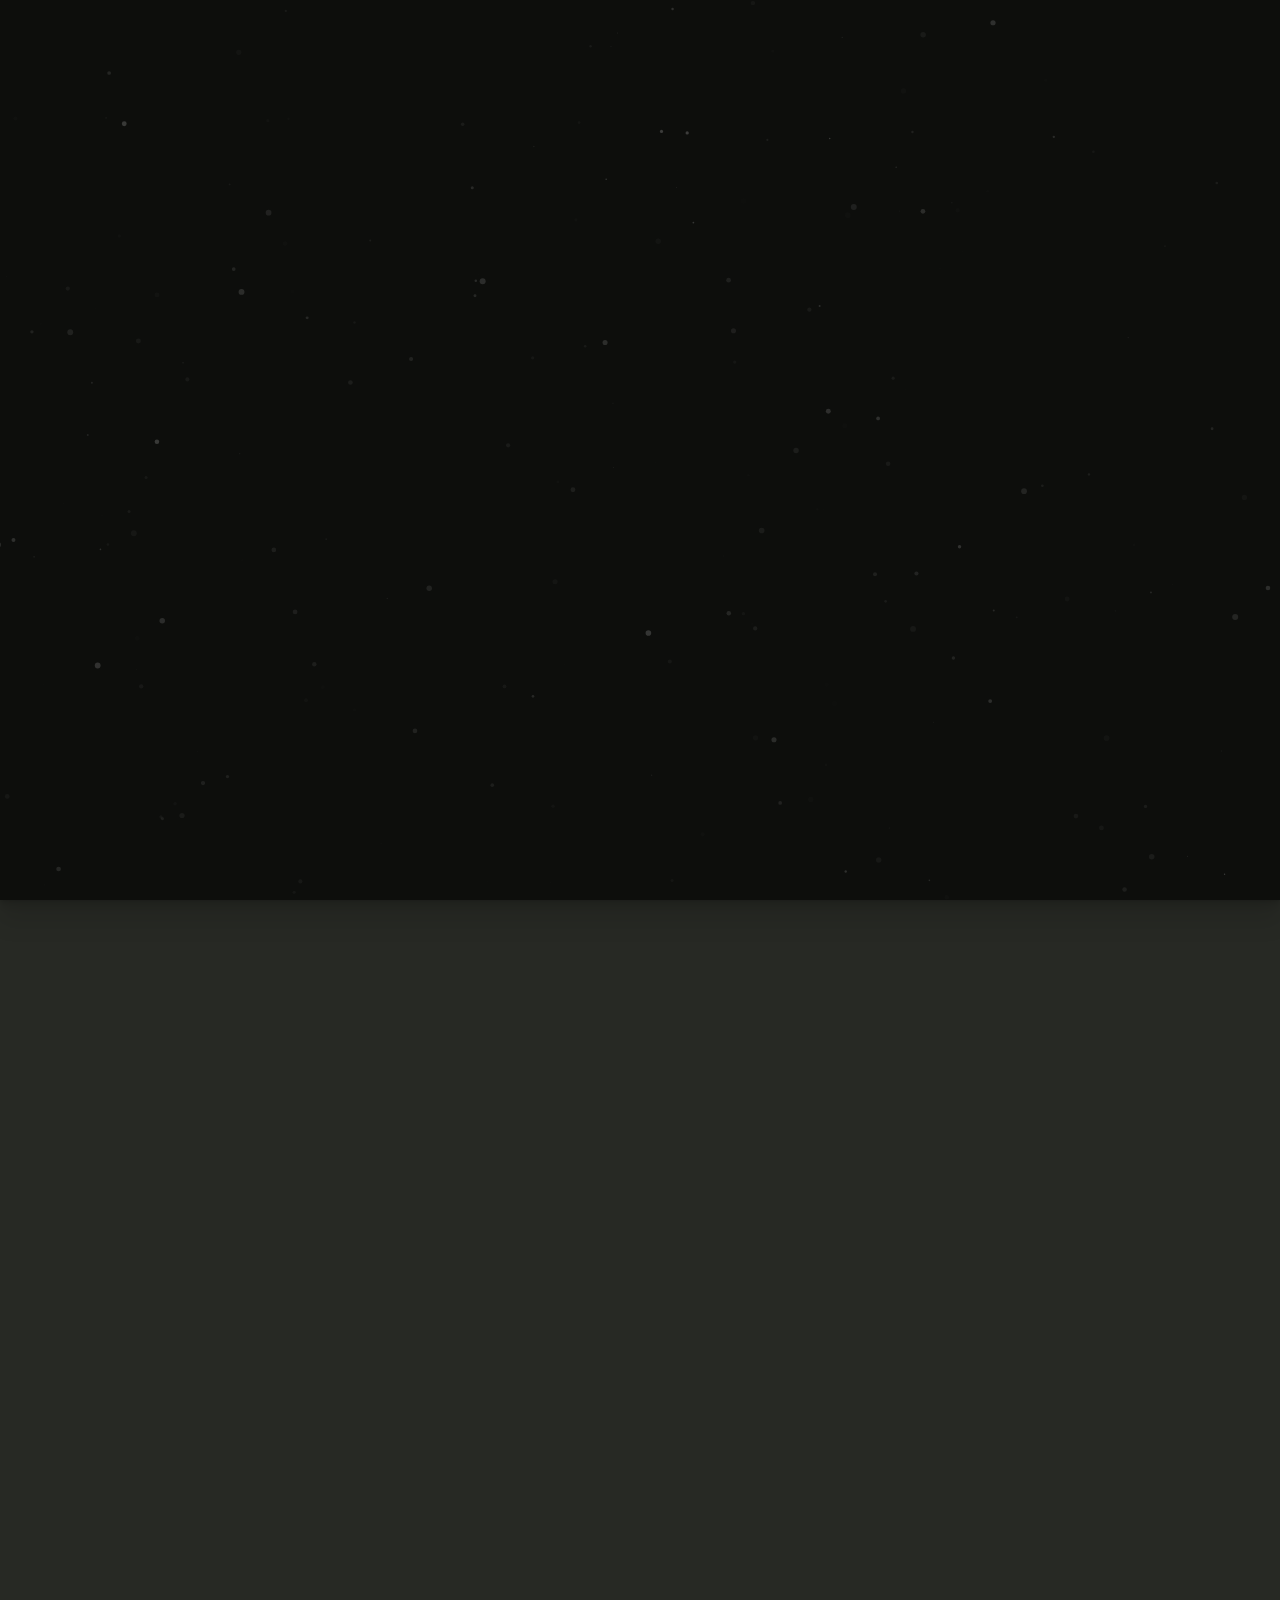
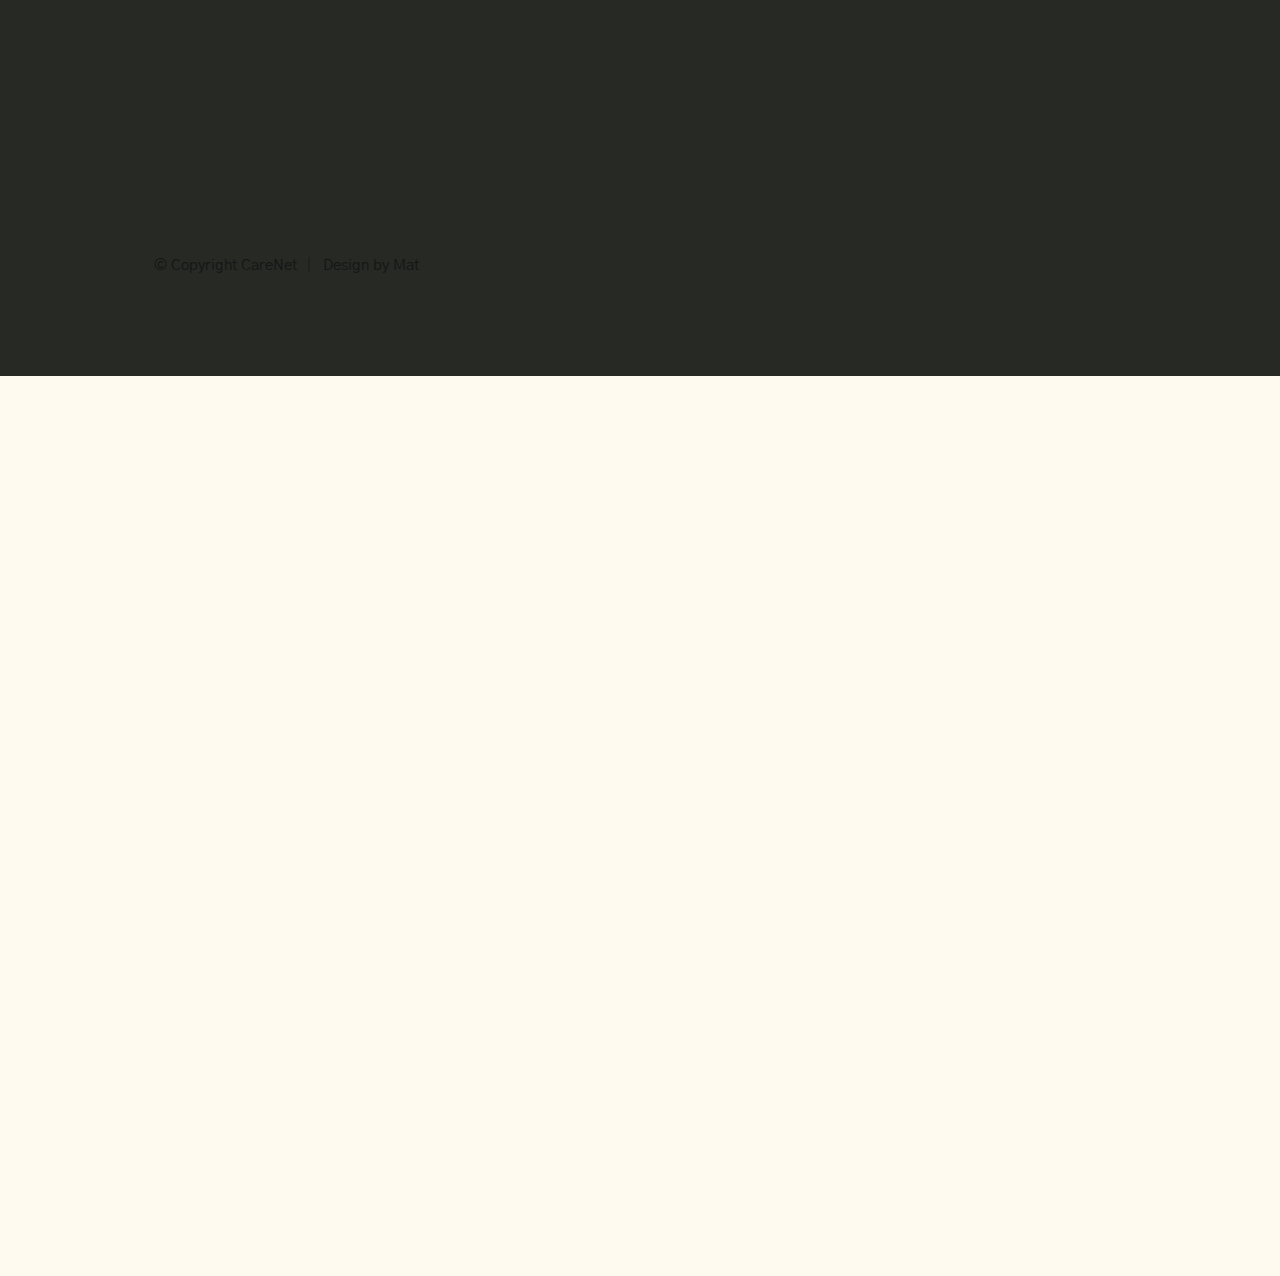
==== index.html @ 17b6a212 "Add files via upload" ====
<!DOCTYPE html>
<html class="no-js" lang="en">
<head>

    <!--- basic page needs
    ================================================== -->
    <meta charset="utf-8">
    <title>CareNet - AI</title>
    <meta name="description" content="">
    <meta name="author" content="">

    <!-- mobile specific metas
    ================================================== -->
    <meta name="viewport" content="width=device-width, initial-scale=1">

    <!-- CSS
    ================================================== -->
    <link rel="stylesheet" href="css/vendor.css">
    <link rel="stylesheet" href="css/styles.css">

    <!-- favicons
    ================================================== -->
    <link rel="apple-touch-icon" sizes="180x180" href="apple-touch-icon.png">
    <link rel="icon" type="image/png" sizes="32x32" href="favicon-32x32.png">
    <link rel="icon" type="image/png" sizes="16x16" href="favicon-16x16.png">
    <link rel="manifest" href="site.webmanifest">

</head>

<body id="top" class="ss-preload theme-particles">


    <!-- preloader
    ================================================== -->
    <div id="preloader">
        <div id="loader" class="dots-fade">
            <div></div>
            <div></div>
            <div></div>
        </div>
    </div>


    <!-- intro
    ================================================== -->
    <section id="intro" class="s-intro">

        <div id="particles-js" class="s-intro__particles"></div>

        <header class="s-intro__header"> 
            <div class="s-intro__logo">
                <a class="logo" href="index-particles.html">
                    <img src="images/logo.svg" alt="Homepage">
                </a>
            </div>
        </header>  <!-- s-intro__header -->

        <div class="row s-intro__content">
            <div class="column">

                <div class="text-pretitle">
                    Nice to meet you.
                </div>

                <h1 class="text-huge-title">
                We are preparing <br>
                something exciting <br>
                & amazing for you.
                </h1>

                <div class="s-intro__content-bottom">

                    <div class="s-intro__content-bottom-block">
                        <h5>Launching in</h5>
            
                        <div class="counter">
                            <div class="counter__time">
                                <span class="ss-days">000</span>
                                <span>D</span>
                            </div>
                            <div class="counter__time">
                                <span class="ss-hours">00</span>
                                <span>H</span>
                            </div>
                            <div class="counter__time minutes">
                                <span class="ss-minutes">00</span>
                                <span>M</span>
                            </div>
                            <div class="counter__time">
                                <span class="ss-seconds">00</span>
                                <span>S</span>
                            </div>
                        </div>  <!-- end counter -->

                    </div> <!-- end s-intro-content__bottom-block -->

                    <div class="s-intro__content-bottom-block">

                        <h5>Follow Us</h5>

                        <ul class="social">
                            <li><a href="">FB</a></li>
                            <li><a href="">TW</a></li>
                            <li><a href="">IG</a></li>
                            <li><a href="">DB</a></li>
                            <li><a href="">BH</a></li>
                        </ul>

                    </div> <!-- end s-intro-content__bottom-block -->

                </div> <!-- end s-intro-content__bottom -->

            </div>
        </div> <!-- s-intro__content -->

        <div class="s-intro__notify">
            <button type="button" class="btn--stroke btn--small ss-modal-trigger">
                Notify Me
            </button>
        </div> <!-- s-intro__notify -->

        <div hidden class="s-intro__modal ss-modal">
            <div class="ss-modal__inner">

                <span class="ss-modal__close"></span>

                <svg viewBox="0 0 15 15" fill="none" xmlns="http://www.w3.org/2000/svg" width="30" height="30"><path d="M.5 4.5l7 4 7-4m-13-3h12a1 1 0 011 1v10a1 1 0 01-1 1h-12a1 1 0 01-1-1v-10a1 1 0 011-1z" stroke="var(--color-2-dark)"></path></svg>
                
                <h4>Sign Up</h4>

                <p class="ss-modal__text">
                Be the first to know about the latest updates and
                get exclusive offer on our grand opening.
                </p>

                <form id="mc-form" class="mc-form">
                    <input type="email" name="EMAIL" id="mce-EMAIL" class="u-fullwidth text-center" placeholder="Email Address" title="The domain portion of the email address is invalid (the portion after the @)." pattern="^([^\x00-\x20\x22\x28\x29\x2c\x2e\x3a-\x3c\x3e\x40\x5b-\x5d\x7f-\xff]+|\x22([^\x0d\x22\x5c\x80-\xff]|\x5c[\x00-\x7f])*\x22)(\x2e([^\x00-\x20\x22\x28\x29\x2c\x2e\x3a-\x3c\x3e\x40\x5b-\x5d\x7f-\xff]+|\x22([^\x0d\x22\x5c\x80-\xff]|\x5c[\x00-\x7f])*\x22))*\x40([^\x00-\x20\x22\x28\x29\x2c\x2e\x3a-\x3c\x3e\x40\x5b-\x5d\x7f-\xff]+|\x5b([^\x0d\x5b-\x5d\x80-\xff]|\x5c[\x00-\x7f])*\x5d)(\x2e([^\x00-\x20\x22\x28\x29\x2c\x2e\x3a-\x3c\x3e\x40\x5b-\x5d\x7f-\xff]+|\x5b([^\x0d\x5b-\x5d\x80-\xff]|\x5c[\x00-\x7f])*\x5d))*(\.\w{2,})+$" required>
                    <input type="submit" name="subscribe" value="Subscribe" class="btn--small btn--primary u-fullwidth">
                    <!-- <div style="position: absolute; left: -5000px;" aria-hidden="true"><input type="text" name="b_cdb7b577e41181934ed6a6a44_9a91cfe7b3" tabindex="-1" value=""></div> -->
                    <div class="mc-status"></div>
                </form>

            </div> <!-- end ss-modal__inner -->
        </div> <!-- end ss-modal -->

        <div class="s-intro__scroll">
            <a href="#hidden" class="smoothscroll">
                Scroll For More
            </a>
        </div> <!-- s-intro__scroll -->

    </section> <!-- end s-intro -->


    <!-- hidden element
    ================================================== -->
    <div id="hidden" aria-hidden="true" style="opacity: 0;"></div>


    <!-- details
    ================================================== -->
    <section id="details" class="s-details">

        <div class="row">
            <div class="column">

                <h1 class="text-huge-title text-center">
                    Hi, We Are CareNet.
                </h1>

                <nav class="tab-nav">
                    <ul class="tab-nav__list"> 
                        <li class="active" data-id="tab-about">
                            <a href="#0">
                                <span>About</span>
                            </a>
                        </li>
                        <li>
                            <a href="#tab-services">
                                <span>Services</span>
                            </a>
                        </li>
                        <li>
                            <a href="#tab-contact">
                                <span>Contact</span>
                            </a>
                        </li>
                    </ul>
                </nav> <!-- end tab-nav -->

                <div class="tab-content">

                    <!-- 01 - tab about -->
                    <div id="tab-about" class='tab-content__item'>

                        <div class="row tab-content__item-header">
                            <div class="column">
                                <h2>Our Story.</h2>
                            </div>
                        </div>

                        <div class="row">
                            <div class="column">
                                <p class="lead">
                                    CareNet was born from a vision to democratize healthcare, making early disease detection and 
                                    emotional support accessible to everyone, regardless of their location or economic status. 
                                    Our founder, driven by personal experiences with the healthcare system's gaps and inspired 
                                    by the potential of Artificial Intelligence (AI) and Machine Learning (ML), embarked on a journey 
                                    to transform healthcare. Recognizing the power of technology to bridge the divide, CareNet was created as a beacon of hope, 
                                    aiming to empower individuals with actionable health insights and compassionate care, right at their fingertips.
                                </p>

                                <p>
                                    At the heart of CareNet is a commitment to innovation and compassion. 
                                    We've developed cutting-edge AI and ML models, meticulously trained to identify diseases 
                                    like Alzheimer's, Lung Cancer, Pneumonia, Tuberculosis, and COVID from medical images 
                                    with remarkable accuracy. But CareNet is more than just technology; it's a community of 
                                    caring professionals and users, united in the belief that everyone deserves access 
                                    to quality healthcare. Through our platform, we're not just detecting diseases; 
                                    we're nurturing a shared future 
                                    where healthcare is inclusive, proactive, and centered around the well-being of each individual.
                                </p>

                                <div class="row">
                                    <div class="column lg-6 tab-12">
                                        <h4>More About Us.</h4>
                                        <p>
                                            Behind CareNet stands a diverse team of innovators, healthcare professionals, and technologists, 
                                            united by a shared mission to revolutionize healthcare through the power of AI and ML. Our journey 
                                            is fueled by a collective passion for technology's potential to create positive change and 
                                            a deep commitment to ethical standards and empathy in every aspect of our work. 
                                            We believe that the future of healthcare is not just in advancing technology, 
                                            but in making these advancements accessible and meaningful to the lives of people across the globe.
                                        </p>
                                    </div>
                                    <div class="column lg-6 tab-12">
                                        <h4>Need service Hosting?</h4>
                                        <p>
                                        Need a great reliable Consultang?
                                        We highly recommend <a href="https://www.carenetai.github.io">CareNet</a>.
                                        Powerful web baesed platform! Guaranteed. Starting at $2.95 per month.
                                        </p>
                                        <a href="https://" class="btn btn--stroke u-fullwidth">Get Started Now</a>
                                        <p>
                                            <a class="btn btn--primary u-fullwidth" href="https://llamatwoandreplicate.streamlit.app">Chat with CareNetAI</a>
                                            <a class="btn u-fullwidth" href="https://carenetaidetection.streamlit.app">Detect disease</a>
                                            <a class="btn btn--stroke u-fullwidth" href="#0">Other Services</a>
                                        </p>
                                    </div>
                                    


                                </div>
                            </div>
                        </div>
                        
                    </div> <!-- end 01 - tab about -->

                    <!-- 02 - tab services -->
                    <div id="tab-services" class='tab-content__item'>

                        <div class="row tab-content__item-header">
                            <div class="column">
                                <h2>What We Do?</h2>
                            </div>
                        </div>

                        <div class="row">
                            <div class="column">
                                <p class="lead">
                                    At CareNet, we harness the transformative power of Artificial Intelligence (AI) and Machine Learning (ML) 
                                    to offer a suite of healthcare services designed to empower individuals and healthcare professionals 
                                    alike. Our innovative platform provides accurate, efficient, and accessible healthcare solutions, 
                                    from early disease detection to emotional support, 
                                    making advanced healthcare accessible to all. Here’s how we’re making a difference:
                                </p>
                            </div>
                        </div>

                        <div class="row services-list block-lg-one-half block-md-one-half block-tab-whole">

                            <div class="column services-list__item">
                                <div class="services-list__item-content">
                                    <h4 class="item-title">Early Disease Detection</h4>
                                    <p>
                                        Utilizing advanced AI algorithms, we offer early detection services for diseases 
                                        such as Alzheimer's, Lung Cancer, Pneumonia, Tuberculosis, and COVID-19 through 
                                        analysis of medical images.
                                    </p>
                                </div>
                            </div>
                
                            <div class="column services-list__item">
                                <div class="services-list__item-content">
                                    <h4 class="item-title">Virtual Health Assistant</h4>
                                    <p>
                                        Our AI-powered virtual health assistants provide users 
                                        with reliable health information, advice, and emotional support, 
                                        accessible 24/7 from the comfort of their homes.
                                    </p>
                                </div>
                            </div>
                
                            <div class="column services-list__item">
                                <div class="services-list__item-content">
                                    <h4 class="item-title">Health Monitoring</h4>
                                    <p>
                                        Through our platform, users can continuously monitor their health conditions 
                                        using AI-driven insights, enabling proactive management of their well-being.
                                    </p>
                                </div>
                            </div>
                
                            <div class="column services-list__item">
                                <div class="services-list__item-content">
                                    <h4 class="item-title">Teleconsultation Services</h4>
                                    <p>
                                        We connect users with healthcare professionals for online consultations, 
                                        ensuring that expert advice is just a click away, thereby reducing the need for physical hospital visits.
                                    </p>
                                </div>
                            </div>
                
                            <div class="column services-list__item">
                                <div class="services-list__item-content">
                                    <h4 class="item-title">Personalized Health Plans</h4>
                                    <p>
                                        Based on AI analysis of user health data, 
                                        we offer personalized health and wellness plans tailored to individual health goals and conditions.
                                    </p>
                                </div>
                            </div>
                
                            <div class="column services-list__item">
                                <div class="services-list__item-content">
                                    <h4 class="item-title">Educational Resources</h4>
                                    <p>
                                        Our platform will provide a wealth of educational content on various health topics, empowering users with knowledge to make informed health decisions.
                                    </p>
                                </div>
                            </div>
                
                        </div> <!-- end services-list -->
                        
                    </div> <!-- end 02 - tab services -->

                    <!-- 03 - tab contact -->
                    <div id="tab-contact" class="tab-content__item">

                        <div class="row tab-content__item-header">
                            <div class="column">
                                <h2>Get in Touch.</h2>
                            </div>
                        </div>

                        <div class="row">
                            <div class="column">
                                
                                <p class="lead">
                                    Your journey to better health and well-being starts here. At CareNet, we're ready to listen, support, and collaborate. 
                                    Whether you're seeking answers to your health questions, need guidance on using our platform, or are interested 
                                    in partnering with us to revolutionize healthcare, we're here for you. Reach out today to discover 
                                    how we can work together towards a healthier tomorrow. Our team is just a message away, eager to connect and
                                     explore the possibilities that lie ahead. 
                                    Let's make healthcare accessible and empowering for everyone, together.
                                </p>

                                <div class="row">
                                    <div class="column lg-6 tab-12">
                                        <h4>Where to Find Us</h4>
                
                                        <p>
                                        Remote<br>
                                        Yangon, YGN<br>
                                        Myanamr
                                        </p>
                
                                    </div>
                
                                    <div class="column lg-6 tab-12">
                                        <h4>Follow Us</h4>
                
                                        <ul class="link-list">
                                            <li><a href="#0">Facebook</a></li>
                                            <li><a href="#0">Twitter</a></li>
                                            <li><a href="#0">Instagram</a></li>
                                        </ul>
                
                                    </div>
                                </div>

                                <p class="tab-content__item-bottom">
                                    <a href="mailto:#0" class="contact-email">carenet@gamail.com(demo)</a>
                                    <span class="contact-number"> 
                                        <a href="tel:197-543-2345">+** ** ** **</a> 
                                        <span>/</span>
                                        <a href="tel:123-456-9000">+## ## ## ##</a>
                                    </span>
                                </p>

                            </div>
                        </div>
                        
                    </div> <!-- end 03 - tab contact -->

                </div> <!-- end tab content -->

                <!-- footer  -->
                <footer>
                    <div class="ss-copyright">
                        <span>© Copyright CareNet</span> 
                        <span>Design by Mat</a></span>
                    </div>
                </footer>

            </div>
        </div>

        <div class="ss-go-top">
            <a class="smoothscroll" title="Back to Top" href="#top">
                <span>Back to Top</span>
                <svg viewBox="0 0 15 15" fill="none" xmlns="http://www.w3.org/2000/svg" width="26" height="26"><path d="M7.5 1.5l.354-.354L7.5.793l-.354.353.354.354zm-.354.354l4 4 .708-.708-4-4-.708.708zm0-.708l-4 4 .708.708 4-4-.708-.708zM7 1.5V14h1V1.5H7z" fill="currentColor"></path></svg>
             </a>
        </div> <!-- end ss-go-top -->

    </section> <!-- end s-details -->


    <!-- Java Script
    ================================================== -->
    <script src="js/plugins.js"></script>
    <script src="js/main.js"></script>
    <script src="js/particles.min.js"></script>
    <script src="js/particle-settings.js"></script>

</body>

</html>
---- css/vendor.css ----
/* ===================================================================
 *  Knox Third-party Stylesheets
 *  Template Ver. 1.0.0
 *  03-22-2021
 * -------------------------------------------------------------------
 *
 *  TOC:
 *  # PrismJS
 *  # Swiper 
 *
 *
 * ------------------------------------------------------------------- */


/* ===================================================================
 * # PrismJS 1.20.0
 *   https://prismjs.com/download.html#themes=prism-tomorrow&languages=markup+css+clike+javascript+markup-templating+php
 *   
 *   prism.js tomorrow night eighties for JavaScript, CoffeeScript, CSS and HTML
 *   Based on https://github.com/chriskempson/tomorrow-theme
 *   @author Rose Pritchard
 * ------------------------------------------------------------------- */
code[class*="language-"],
pre[class*="language-"] {
    color           : #ccc;
    background      : none;
    font-family     : var(--font-mono);
    font-size       : calc(var(--text-size) * 0.9444);
    text-align      : left;
    white-space     : pre;
    word-spacing    : normal;
    word-break      : normal;
    word-wrap       : normal;
    line-height     : var(--vspace-1);
    -moz-tab-size   : 4;
    -o-tab-size     : 4;
    tab-size        : 4;
    -webkit-hyphens : none;
    -moz-hyphens    : none;
    -ms-hyphens     : none;
    hyphens         : none;
}

/* Code blocks */
pre[class*="language-"] {
    padding  : var(--vspace-0_5) 0 var(--vspace-1);
    margin   : 0;
    overflow : auto;
}

:not(pre)>code[class*="language-"],
pre[class*="language-"] {
    background : #2d2d2d;
}

/* Inline code */
:not(pre)>code[class*="language-"] {
    padding     : .1em;
    white-space : normal;
}

.token.comment,
.token.block-comment,
.token.prolog,
.token.doctype,
.token.cdata {
    color : #999;
}

.token.punctuation {
    color : #ccc;
}

.token.tag,
.token.attr-name,
.token.namespace,
.token.deleted {
    color : #e2777a;
}

.token.function-name {
    color : #6196cc;
}

.token.boolean,
.token.number,
.token.function {
    color : #f08d49;
}

.token.property,
.token.class-name,
.token.constant,
.token.symbol {
    color : #f8c555;
}

.token.selector,
.token.important,
.token.atrule,
.token.keyword,
.token.builtin {
    color : #cc99cd;
}

.token.string,
.token.char,
.token.attr-value,
.token.regex,
.token.variable {
    color : #7ec699;
}

.token.operator,
.token.entity,
.token.url {
    color : #67cdcc;
}

.token.important,
.token.bold {
    font-weight : bold;
}

.token.italic {
    font-style : italic;
}

.token.entity {
    cursor : help;
}

.token.inserted {
    color : green;
}


/* ===================================================================
 * # Swiper 6.4.5
 *   Most modern mobile touch slider and framework with hardware accelerated transitions
 *   https://swiperjs.com
 *
 *   Copyright 2014-2020 Vladimir Kharlampidi
 *
 *   Released under the MIT License
 *
 *   Released on: December 18, 2020
 * ------------------------------------------------------------------- */
@font-face {
    font-family : "swiper-icons";
    src         : url("data:application/font-woff;charset=utf-8;base64, [base64]//wADZ2x5ZgAAAywAAADMAAAD2MHtryVoZWFkAAABbAAAADAAAAA2E2+eoWhoZWEAAAGcAAAAHwAAACQC9gDzaG10eAAAAigAAAAZAAAArgJkABFsb2NhAAAC0AAAAFoAAABaFQAUGG1heHAAAAG8AAAAHwAAACAAcABAbmFtZQAAA/gAAAE5AAACXvFdBwlwb3N0AAAFNAAAAGIAAACE5s74hXjaY2BkYGAAYpf5Hu/j+W2+MnAzMYDAzaX6QjD6/4//Bxj5GA8AuRwMYGkAPywL13jaY2BkYGA88P8Agx4j+/8fQDYfA1AEBWgDAIB2BOoAeNpjYGRgYNBh4GdgYgABEMnIABJzYNADCQAACWgAsQB42mNgYfzCOIGBlYGB0YcxjYGBwR1Kf2WQZGhhYGBiYGVmgAFGBiQQkOaawtDAoMBQxXjg/wEGPcYDDA4wNUA2CCgwsAAAO4EL6gAAeNpj2M0gyAACqxgGNWBkZ2D4/wMA+xkDdgAAAHjaY2BgYGaAYBkGRgYQiAHyGMF8FgYHIM3DwMHABGQrMOgyWDLEM1T9/w8UBfEMgLzE////P/5//f/V/xv+r4eaAAeMbAxwIUYmIMHEgKYAYjUcsDAwsLKxc3BycfPw8jEQA/[base64]/uznmfPFBNODM2K7MTQ45YEAZqGP81AmGGcF3iPqOop0r1SPTaTbVkfUe4HXj97wYE+yNwWYxwWu4v1ugWHgo3S1XdZEVqWM7ET0cfnLGxWfkgR42o2PvWrDMBSFj/IHLaF0zKjRgdiVMwScNRAoWUoH78Y2icB/yIY09An6AH2Bdu/UB+yxopYshQiEvnvu0dURgDt8QeC8PDw7Fpji3fEA4z/PEJ6YOB5hKh4dj3EvXhxPqH/SKUY3rJ7srZ4FZnh1PMAtPhwP6fl2PMJMPDgeQ4rY8YT6Gzao0eAEA409DuggmTnFnOcSCiEiLMgxCiTI6Cq5DZUd3Qmp10vO0LaLTd2cjN4fOumlc7lUYbSQcZFkutRG7g6JKZKy0RmdLY680CDnEJ+UMkpFFe1RN7nxdVpXrC4aTtnaurOnYercZg2YVmLN/d/gczfEimrE/fs/bOuq29Zmn8tloORaXgZgGa78yO9/cnXm2BpaGvq25Dv9S4E9+5SIc9PqupJKhYFSSl47+Qcr1mYNAAAAeNptw0cKwkAAAMDZJA8Q7OUJvkLsPfZ6zFVERPy8qHh2YER+3i/BP83vIBLLySsoKimrqKqpa2hp6+jq6RsYGhmbmJqZSy0sraxtbO3sHRydnEMU4uR6yx7JJXveP7WrDycAAAAAAAH//wACeNpjYGRgYOABYhkgZgJCZgZNBkYGLQZtIJsFLMYAAAw3ALgAeNolizEKgDAQBCchRbC2sFER0YD6qVQiBCv/H9ezGI6Z5XBAw8CBK/m5iQQVauVbXLnOrMZv2oLdKFa8Pjuru2hJzGabmOSLzNMzvutpB3N42mNgZGBg4GKQYzBhYMxJLMlj4GBgAYow/P/PAJJhLM6sSoWKfWCAAwDAjgbRAAB42mNgYGBkAIIbCZo5IPrmUn0hGA0AO8EFTQAA") format("woff");
    font-weight : 400;
    font-style  : normal;
}

:root {
    --swiper-theme-color : #007aff;
}

.swiper-container {
    margin-left  : auto;
    margin-right : auto;
    position     : relative;
    overflow     : hidden;
    list-style   : none;
    padding      : 0;
    /* Fix of Webkit flickering */
    z-index      : 1;
}

.swiper-container-vertical>.swiper-wrapper {
    flex-direction : column;
}

.swiper-wrapper {
    position            : relative;
    width               : 100%;
    height              : 100%;
    z-index             : 1;
    display             : flex;
    transition-property : transform;
    box-sizing          : content-box;
}

.swiper-container-android .swiper-slide,
.swiper-wrapper {
    transform : translate3d(0px, 0, 0);
}

.swiper-container-multirow>.swiper-wrapper {
    flex-wrap : wrap;
}

.swiper-container-multirow-column>.swiper-wrapper {
    flex-wrap      : wrap;
    flex-direction : column;
}

.swiper-container-free-mode>.swiper-wrapper {
    transition-timing-function : ease-out;
    margin                     : 0 auto;
}

.swiper-slide {
    flex-shrink         : 0;
    width               : 100%;
    height              : 100%;
    position            : relative;
    transition-property : transform;
}

.swiper-slide-invisible-blank {
    visibility : hidden;
}

/* Auto Height */
.swiper-container-autoheight,
.swiper-container-autoheight .swiper-slide {
    height : auto;
}

.swiper-container-autoheight .swiper-wrapper {
    align-items         : flex-start;
    transition-property : transform, height;
}

/* 3D Effects */
.swiper-container-3d {
    perspective : 1200px;
}

.swiper-container-3d .swiper-wrapper,
.swiper-container-3d .swiper-slide,
.swiper-container-3d .swiper-slide-shadow-left,
.swiper-container-3d .swiper-slide-shadow-right,
.swiper-container-3d .swiper-slide-shadow-top,
.swiper-container-3d .swiper-slide-shadow-bottom,
.swiper-container-3d .swiper-cube-shadow {
    transform-style : preserve-3d;
}

.swiper-container-3d .swiper-slide-shadow-left,
.swiper-container-3d .swiper-slide-shadow-right,
.swiper-container-3d .swiper-slide-shadow-top,
.swiper-container-3d .swiper-slide-shadow-bottom {
    position       : absolute;
    left           : 0;
    top            : 0;
    width          : 100%;
    height         : 100%;
    pointer-events : none;
    z-index        : 10;
}

.swiper-container-3d .swiper-slide-shadow-left {
    background-image : linear-gradient(to left, rgba(0, 0, 0, 0.5), rgba(0, 0, 0, 0));
}

.swiper-container-3d .swiper-slide-shadow-right {
    background-image : linear-gradient(to right, rgba(0, 0, 0, 0.5), rgba(0, 0, 0, 0));
}

.swiper-container-3d .swiper-slide-shadow-top {
    background-image : linear-gradient(to top, rgba(0, 0, 0, 0.5), rgba(0, 0, 0, 0));
}

.swiper-container-3d .swiper-slide-shadow-bottom {
    background-image : linear-gradient(to bottom, rgba(0, 0, 0, 0.5), rgba(0, 0, 0, 0));
}

/* CSS Mode */
.swiper-container-css-mode>.swiper-wrapper {
    overflow           : auto;
    scrollbar-width    : none;
    /* For Firefox */
    -ms-overflow-style : none;
    /* For Internet Explorer and Edge */
}

.swiper-container-css-mode>.swiper-wrapper::-webkit-scrollbar {
    display : none;
}

.swiper-container-css-mode>.swiper-wrapper>.swiper-slide {
    scroll-snap-align : start start;
}

.swiper-container-horizontal.swiper-container-css-mode>.swiper-wrapper {
    scroll-snap-type : x mandatory;
}

.swiper-container-vertical.swiper-container-css-mode>.swiper-wrapper {
    scroll-snap-type : y mandatory;
}

:root {
    --swiper-navigation-size  : 44px;
    /*
    --swiper-navigation-color : var(--swiper-theme-color);
    */
}

.swiper-button-prev,
.swiper-button-next {
    position        : absolute;
    top             : 50%;
    width           : calc(var(--swiper-navigation-size) / 44 * 27);
    height          : var(--swiper-navigation-size);
    margin-top      : calc(-1 * var(--swiper-navigation-size) / 2);
    z-index         : 10;
    cursor          : pointer;
    display         : flex;
    align-items     : center;
    justify-content : center;
    color           : var(--swiper-navigation-color, var(--swiper-theme-color));
}

.swiper-button-prev.swiper-button-disabled,
.swiper-button-next.swiper-button-disabled {
    opacity        : 0.35;
    cursor         : auto;
    pointer-events : none;
}

.swiper-button-prev:after,
.swiper-button-next:after {
    font-family    : swiper-icons;
    font-size      : var(--swiper-navigation-size);
    text-transform : none !important;
    letter-spacing : 0;
    text-transform : none;
    font-variant   : initial;
    line-height    : 1;
}

.swiper-button-prev,
.swiper-container-rtl .swiper-button-next {
    left  : 10px;
    right : auto;
}

.swiper-button-prev:after,
.swiper-container-rtl .swiper-button-next:after {
    content : "prev";
}

.swiper-button-next,
.swiper-container-rtl .swiper-button-prev {
    right : 10px;
    left  : auto;
}

.swiper-button-next:after,
.swiper-container-rtl .swiper-button-prev:after {
    content : "next";
}

.swiper-button-prev.swiper-button-white,
.swiper-button-next.swiper-button-white {
    --swiper-navigation-color : #ffffff;
}

.swiper-button-prev.swiper-button-black,
.swiper-button-next.swiper-button-black {
    --swiper-navigation-color : #000000;
}

.swiper-button-lock {
    display : none;
}

:root {
    /*
    --swiper-pagination-color: var(--swiper-theme-color);
    */
}

.swiper-pagination {
    position   : absolute;
    text-align : center;
    transition : 300ms opacity;
    transform  : translate3d(0, 0, 0);
    z-index    : 10;
}

.swiper-pagination.swiper-pagination-hidden {
    opacity : 0;
}

/* Common Styles */
.swiper-pagination-fraction,
.swiper-pagination-custom,
.swiper-container-horizontal>.swiper-pagination-bullets {
    bottom : 10px;
    left   : 0;
    width  : 100%;
}

/* Bullets */
.swiper-pagination-bullets-dynamic {
    overflow  : hidden;
    font-size : 0;
}

.swiper-pagination-bullets-dynamic .swiper-pagination-bullet {
    transform : scale(0.33);
    position  : relative;
}

.swiper-pagination-bullets-dynamic .swiper-pagination-bullet-active {
    transform : scale(1);
}

.swiper-pagination-bullets-dynamic .swiper-pagination-bullet-active-main {
    transform : scale(1);
}

.swiper-pagination-bullets-dynamic .swiper-pagination-bullet-active-prev {
    transform : scale(0.66);
}

.swiper-pagination-bullets-dynamic .swiper-pagination-bullet-active-prev-prev {
    transform : scale(0.33);
}

.swiper-pagination-bullets-dynamic .swiper-pagination-bullet-active-next {
    transform : scale(0.66);
}

.swiper-pagination-bullets-dynamic .swiper-pagination-bullet-active-next-next {
    transform : scale(0.33);
}

.swiper-pagination-bullet {
    width         : 8px;
    height        : 8px;
    display       : inline-block;
    border-radius : 100%;
    background    : #000;
    opacity       : 0.2;
}

button.swiper-pagination-bullet {
    border             : none;
    margin             : 0;
    padding            : 0;
    box-shadow         : none;
    -webkit-appearance : none;
    -moz-appearance    : none;
    appearance         : none;
}

.swiper-pagination-clickable .swiper-pagination-bullet {
    cursor : pointer;
}

.swiper-pagination-bullet-active {
    opacity    : 1;
    background : var(--swiper-pagination-color, var(--swiper-theme-color));
}

.swiper-container-vertical>.swiper-pagination-bullets {
    right     : 10px;
    top       : 50%;
    transform : translate3d(0px, -50%, 0);
}

.swiper-container-vertical>.swiper-pagination-bullets .swiper-pagination-bullet {
    margin  : 6px 0;
    display : block;
}

.swiper-container-vertical>.swiper-pagination-bullets.swiper-pagination-bullets-dynamic {
    top       : 50%;
    transform : translateY(-50%);
    width     : 8px;
}

.swiper-container-vertical>.swiper-pagination-bullets.swiper-pagination-bullets-dynamic .swiper-pagination-bullet {
    display    : inline-block;
    transition : 200ms transform, 200ms top;
}

.swiper-container-horizontal>.swiper-pagination-bullets .swiper-pagination-bullet {
    margin : 0 4px;
}

.swiper-container-horizontal>.swiper-pagination-bullets.swiper-pagination-bullets-dynamic {
    left        : 50%;
    transform   : translateX(-50%);
    white-space : nowrap;
}

.swiper-container-horizontal>.swiper-pagination-bullets.swiper-pagination-bullets-dynamic .swiper-pagination-bullet {
    transition : 200ms transform, 200ms left;
}

.swiper-container-horizontal.swiper-container-rtl>.swiper-pagination-bullets-dynamic .swiper-pagination-bullet {
    transition : 200ms transform, 200ms right;
}

/* Progress */
.swiper-pagination-progressbar {
    background : rgba(0, 0, 0, 0.25);
    position   : absolute;
}

.swiper-pagination-progressbar .swiper-pagination-progressbar-fill {
    background       : var(--swiper-pagination-color, var(--swiper-theme-color));
    position         : absolute;
    left             : 0;
    top              : 0;
    width            : 100%;
    height           : 100%;
    transform        : scale(0);
    transform-origin : left top;
}

.swiper-container-rtl .swiper-pagination-progressbar .swiper-pagination-progressbar-fill {
    transform-origin : right top;
}

.swiper-container-horizontal>.swiper-pagination-progressbar,
.swiper-container-vertical>.swiper-pagination-progressbar.swiper-pagination-progressbar-opposite {
    width  : 100%;
    height : 4px;
    left   : 0;
    top    : 0;
}

.swiper-container-vertical>.swiper-pagination-progressbar,
.swiper-container-horizontal>.swiper-pagination-progressbar.swiper-pagination-progressbar-opposite {
    width  : 4px;
    height : 100%;
    left   : 0;
    top    : 0;
}

.swiper-pagination-white {
    --swiper-pagination-color : #ffffff;
}

.swiper-pagination-black {
    --swiper-pagination-color : #000000;
}

.swiper-pagination-lock {
    display : none;
}

/* Scrollbar */
.swiper-scrollbar {
    border-radius    : 10px;
    position         : relative;
    -ms-touch-action : none;
    background       : rgba(0, 0, 0, 0.1);
}

.swiper-container-horizontal>.swiper-scrollbar {
    position : absolute;
    left     : 1%;
    bottom   : 3px;
    z-index  : 50;
    height   : 5px;
    width    : 98%;
}

.swiper-container-vertical>.swiper-scrollbar {
    position : absolute;
    right    : 3px;
    top      : 1%;
    z-index  : 50;
    width    : 5px;
    height   : 98%;
}

.swiper-scrollbar-drag {
    height        : 100%;
    width         : 100%;
    position      : relative;
    background    : rgba(0, 0, 0, 0.5);
    border-radius : 10px;
    left          : 0;
    top           : 0;
}

.swiper-scrollbar-cursor-drag {
    cursor : move;
}

.swiper-scrollbar-lock {
    display : none;
}

.swiper-zoom-container {
    width           : 100%;
    height          : 100%;
    display         : flex;
    justify-content : center;
    align-items     : center;
    text-align      : center;
}

.swiper-zoom-container>img,
.swiper-zoom-container>svg,
.swiper-zoom-container>canvas {
    max-width  : 100%;
    max-height : 100%;
    object-fit : contain;
}

.swiper-slide-zoomed {
    cursor : move;
}

/* Preloader */
:root {
    /*
    --swiper-preloader-color: var(--swiper-theme-color);
    */
}

.swiper-lazy-preloader {
    width            : 42px;
    height           : 42px;
    position         : absolute;
    left             : 50%;
    top              : 50%;
    margin-left      : -21px;
    margin-top       : -21px;
    z-index          : 10;
    transform-origin : 50%;
    animation        : swiper-preloader-spin 1s infinite linear;
    box-sizing       : border-box;
    border           : 4px solid var(--swiper-preloader-color, var(--swiper-theme-color));
    border-radius    : 50%;
    border-top-color : transparent;
}

.swiper-lazy-preloader-white {
    --swiper-preloader-color : #fff;
}

.swiper-lazy-preloader-black {
    --swiper-preloader-color : #000;
}

@keyframes swiper-preloader-spin {
    100% {
        transform : rotate(360deg);
    }
}

/* a11y */
.swiper-container .swiper-notification {
    position       : absolute;
    left           : 0;
    top            : 0;
    pointer-events : none;
    opacity        : 0;
    z-index        : -1000;
}

.swiper-container-fade.swiper-container-free-mode .swiper-slide {
    transition-timing-function : ease-out;
}

.swiper-container-fade .swiper-slide {
    pointer-events      : none;
    transition-property : opacity;
}

.swiper-container-fade .swiper-slide .swiper-slide {
    pointer-events : none;
}

.swiper-container-fade .swiper-slide-active,
.swiper-container-fade .swiper-slide-active .swiper-slide-active {
    pointer-events : auto;
}

.swiper-container-cube {
    overflow : visible;
}

.swiper-container-cube .swiper-slide {
    pointer-events              : none;
    -webkit-backface-visibility : hidden;
    backface-visibility         : hidden;
    z-index                     : 1;
    visibility                  : hidden;
    transform-origin            : 0 0;
    width                       : 100%;
    height                      : 100%;
}

.swiper-container-cube .swiper-slide .swiper-slide {
    pointer-events : none;
}

.swiper-container-cube.swiper-container-rtl .swiper-slide {
    transform-origin : 100% 0;
}

.swiper-container-cube .swiper-slide-active,
.swiper-container-cube .swiper-slide-active .swiper-slide-active {
    pointer-events : auto;
}

.swiper-container-cube .swiper-slide-active,
.swiper-container-cube .swiper-slide-next,
.swiper-container-cube .swiper-slide-prev,
.swiper-container-cube .swiper-slide-next+.swiper-slide {
    pointer-events : auto;
    visibility     : visible;
}

.swiper-container-cube .swiper-slide-shadow-top,
.swiper-container-cube .swiper-slide-shadow-bottom,
.swiper-container-cube .swiper-slide-shadow-left,
.swiper-container-cube .swiper-slide-shadow-right {
    z-index                     : 0;
    -webkit-backface-visibility : hidden;
    backface-visibility         : hidden;
}

.swiper-container-cube .swiper-cube-shadow {
    position       : absolute;
    left           : 0;
    bottom         : 0px;
    width          : 100%;
    height         : 100%;
    background     : #000;
    opacity        : 0.6;
    -webkit-filter : blur(50px);
    filter         : blur(50px);
    z-index        : 0;
}

.swiper-container-flip {
    overflow : visible;
}

.swiper-container-flip .swiper-slide {
    pointer-events              : none;
    -webkit-backface-visibility : hidden;
    backface-visibility         : hidden;
    z-index                     : 1;
}

.swiper-container-flip .swiper-slide .swiper-slide {
    pointer-events : none;
}

.swiper-container-flip .swiper-slide-active,
.swiper-container-flip .swiper-slide-active .swiper-slide-active {
    pointer-events : auto;
}

.swiper-container-flip .swiper-slide-shadow-top,
.swiper-container-flip .swiper-slide-shadow-bottom,
.swiper-container-flip .swiper-slide-shadow-left,
.swiper-container-flip .swiper-slide-shadow-right {
    z-index                     : 0;
    -webkit-backface-visibility : hidden;
    backface-visibility         : hidden;
}
---- css/styles.css ----
/* =================================================================== 
 *  Knox Main Stylesheet
 *  Ver. 1.0.0
 *  03-23-2021
 * ------------------------------------------------------------------
 *
 *  TOC:
 *  # SETTINGS
 *      ## fonts 
 *      ## colors
 *      ## spacing and typescale
 *      ## grid variables
 *  # NORMALIZE
 *  # BASE SETUP
 *  # GRID
 *      ## large screen devices 
 *      ## medium screen devices 
 *      ## tablet devices 
 *      ## mobile devices 
 *      ## small screen devices 
 *  # UTILITY CLASSES
 *  # TYPOGRAPHY
 *      ## base type styles
 *      ## additional typography & helper classes
 *      ## lists
 *      ## spacing
 *  # PRELOADER
 *      ## page loaded
 *  # FORM
 *      ## style placeholder text
 *      ## change autocomplete styles in Chrome
 *  # BUTTONS
 *  # TABLE
 *  # COMPONENTS
 *      ## pagination
 *      ## alert box
 *      ## skillbars 
 *      ## stats tabs
 *  # PROJECT-WIDE SHARED STYLES
 *      ## media classes
 *      ## theme-specific typography classes
 *  # INTRO
 *      ## intro background
 *      ## intro slider
 *      ## intro particles
 *      ## intro header
 *      ## intro content
 *      ## intro counter
 *      ## intro social
 *      ## intro notify
 *      ## modal 
 *      ## intro scrolldown
 *      ## intro transitions
 *  # DETAILS
 *      ## tabs
 *      ## services
 *      ## contact
 *      ## go top
 *      ## footer 
 *
 * ------------------------------------------------------------------ */


/* ===================================================================
 * # SETTINGS
 *
 *
 * ------------------------------------------------------------------- */

/* ------------------------------------------------------------------- 
 * ## fonts 
 * ------------------------------------------------------------------- */
@import url("https://fonts.googleapis.com/css2?family=Lora:ital,wght@0,400;0,500;0,600;1,400;1,500;1,600&family=Marcellus&family=Gothic+A1:wght@300;400;500;600;700&display=fallback");

:root {
    --font-1    : "Lora", serif;
    --font-2    : "Gothic A1", sans-serif;
    --font-3    : "Marcellus", serif;

    /* monospace
    */
    --font-mono : Consolas, "Andale Mono", Courier, "Courier New", monospace;
}

/* ------------------------------------------------------------------- 
 * ## colors
 * ------------------------------------------------------------------- */
:root {

    /* color-1(#5B5E53)
     * color-2(#36151E)
     * color-3(#FFE4AF)
     */
    --color-1                      : hsla(76, 6%, 35%, 1);
    --color-2                      : hsla(344, 44%, 25%, 1);
    --color-3                      : hsla(40, 100%, 75%, 1);

    /* theme color variations
     */
    --color-1-lighter              : hsla(76, 6%, 55%, 1);
    --color-1-light                : hsla(76, 6%, 45%, 1);
    --color-1-dark                 : hsla(76, 6%, 25%, 1);
    --color-1-darker               : hsla(76, 6%, 15%, 1);
    --color-2-lighter              : hsla(344, 44%, 45%, 1);
    --color-2-light                : hsla(344, 44%, 35%, 1);
    --color-2-dark                 : hsla(344, 44%, 15%, 1);
    --color-2-darker               : hsla(344, 44%, 5%, 1);
    --color-3-lighter              : hsla(40, 100%, 97%, 1);
    --color-3-light                : hsla(40, 100%, 85%, 1);
    --color-3-dark                 : hsla(40, 100%, 65%, 1);
    --color-3-darker               : hsla(40, 100%, 55%, 1);

    /* feedback colors
     * color-error(#ffd1d2), color-success(#c8e675), 
     * color-info(#d7ecfb), color-notice(#fff099)
     */
    --color-error                  : hsla(359, 100%, 91%, 1);
    --color-success                : hsla(76, 69%, 68%, 1);
    --color-info                   : hsla(205, 82%, 91%, 1);
    --color-notice                 : hsla(51, 100%, 80%, 1);
    --color-error-content          : hsla(359, 50%, 50%, 1);
    --color-success-content        : hsla(76, 29%, 28%, 1);
    --color-info-content           : hsla(205, 32%, 31%, 1);
    --color-notice-content         : hsla(51, 30%, 30%, 1);

    /* shades 
     * generated using 
     * Tint & Shade Generator 
     * (https://maketintsandshades.com/)
     */
    --color-black                  : #000000;
    --color-gray-19                : #020202;
    --color-gray-18                : #040404;
    --color-gray-17                : #060607;
    --color-gray-16                : #080809;
    --color-gray-15                : #0a0b0b;
    --color-gray-14                : #0c0d0d;
    --color-gray-13                : #0e0f0f;
    --color-gray-12                : #101112;
    --color-gray-11                : #121314;
    --color-gray-10                : #141516;
    --color-gray-9                 : #2c2c2d;
    --color-gray-8                 : #434445;
    --color-gray-7                 : #5b5b5c;
    --color-gray-6                 : #727373;
    --color-gray-5                 : #8a8a8b;
    --color-gray-4                 : #a1a1a2;
    --color-gray-3                 : #b9b9b9;
    --color-gray-2                 : #d0d0d0;
    --color-gray-1                 : #e8e8e8;
    --color-white                  : #ffffff;

    /* text
     */
    --color-text-dark              : var(--color-black);
    --color-text                   : var(--color-gray-10);
    --color-text-light             : var(--color-gray-7);
    --color-placeholder            : var(--color-gray-6);

    /* buttons
     */
    --color-btn                    : var(--color-3-light);
    --color-btn-text               : var(--color-black);
    --color-btn-hover              : var(--color-3);
    --color-btn-hover-text         : var(--color--black);
    --color-btn-primary            : var(--color-1-dark);
    --color-btn-primary-text       : var(--color-3-light);
    --color-btn-primary-hover      : var(--color-1-darker);
    --color-btn-primary-hover-text : var(--color-3-light);
    --color-btn-stroke             : var(--color-1-darker);
    --color-btn-stroke-text        : var(--color-black);
    --color-btn-stroke-hover       : var(--color-1-darker);
    --color-btn-stroke-hover-text  : var(--color-3-light);

    /* preloader
     */
    --color-preloader-bg           : var(--color-gray-10);
    --color-loader                 : white;
    --color-loader-light           : rgba(255, 255, 255, 0.1);

    /* others
     */
    --color-body                   : var(--color-3-lighter);
    --color-border                 : rgba(0, 0, 0, .1);
    --border-radius                : 3px;
}

/* ------------------------------------------------------------------- 
 * ## spacing and typescale
 * ------------------------------------------------------------------- */
:root {

    /* spacing
     * base font size: 20px 
     * vertical space unit : 32px
     */
    --base-size        : 62.5%;
    --multiplier       : 1;
    --base-font-size   : calc(2rem * var(--multiplier));
    --space            : calc(3.2rem * var(--multiplier));

    /* vertical spacing 
     */
    --vspace-0_125     : calc(0.125 * var(--space));
    --vspace-0_25      : calc(0.25 * var(--space));
    --vspace-0_375     : calc(0.375 * var(--space));
    --vspace-0_5       : calc(0.5 * var(--space));
    --vspace-0_625     : calc(0.625 * var(--space));
    --vspace-0_75      : calc(0.75 * var(--space));
    --vspace-0_875     : calc(0.875 * var(--space));
    --vspace-1         : calc(var(--space));
    --vspace-1_25      : calc(1.25 * var(--space));
    --vspace-1_5       : calc(1.5 * var(--space));
    --vspace-1_75      : calc(1.75 * var(--space));
    --vspace-2         : calc(2 * var(--space));
    --vspace-2_5       : calc(2.5 * var(--space));
    --vspace-3         : calc(3 * var(--space));
    --vspace-3_5       : calc(3.5 * var(--space));
    --vspace-4         : calc(4 * var(--space));
    --vspace-4_5       : calc(4.5 * var(--space));
    --vspace-5         : calc(5 * var(--space));

    /* type scale
     * ratio 1         :2 | base: 20px
     * -------------------------------------------------------
     *
     * --text-display-3 = (86.00px)
     * --text-display-2 = (71.66px)
     * --text-display-1 = (59.72px)
     * --text-xxxl      = (49.77px)
     * --text-xxl       = (41.47px)
     * --text-xl        = (34.56px)
     * --text-lg        = (28.80px)
     * --text-md        = (24.00px)
     * --text-size      = (20.00px) BASE
     * --text-sm        = (16.67px)
     * --text-xs        = (13.89px)
     *
     * ---------------------------------------------------------
     */
    --text-scale-ratio : 1.2;
    --text-size        : var(--base-font-size);
    --text-xs          : calc((var(--text-size) / var(--text-scale-ratio)) / var(--text-scale-ratio));
    --text-sm          : calc(var(--text-xs) * var(--text-scale-ratio));
    --text-md          : calc(var(--text-sm) * var(--text-scale-ratio) * var(--text-scale-ratio));
    --text-lg          : calc(var(--text-md) * var(--text-scale-ratio));
    --text-xl          : calc(var(--text-lg) * var(--text-scale-ratio));
    --text-xxl         : calc(var(--text-xl) * var(--text-scale-ratio));
    --text-xxxl        : calc(var(--text-xxl) * var(--text-scale-ratio));
    --text-display-1   : calc(var(--text-xxxl) * var(--text-scale-ratio));
    --text-display-2   : calc(var(--text-display-1) * var(--text-scale-ratio));
    --text-display-3   : calc(var(--text-display-2) * var(--text-scale-ratio));

    /* default button height
     */
    --vspace-btn       : var(--vspace-2);
}

/* on mobile devices below 600px, change the value of '--multiplier' 
 * to adjust the values of base font size and vertical space unit.
 */
@media screen and (max-width: 600px) {
    :root {
        --multiplier : .875;
    }
}

/* ------------------------------------------------------------------- 
 * ## grid variables
 * ------------------------------------------------------------------- */
:root {

    /* widths for rows and containers
     */
    --width-full     : 100%;
    --width-max      : 1200px;
    --width-wide     : 1400px;
    --width-wider    : 1600px;
    --width-widest   : 1800px;
    --width-narrow   : 1000px;
    --width-narrower : 800px;
    --width-grid-max : var(--width-max);

    /* gutter
     */
    --gutter         : 2.4rem;
}

/* on medium screen devices
 */
@media screen and (max-width: 1200px) {
    :root {
        --gutter : 1.8rem;
    }
}

/* on mobile devices
 */
@media screen and (max-width: 600px) {
    :root {
        --gutter : 1rem;
    }
}


/* ====================================================================
 * # NORMALIZE
 *
 *
 * --------------------------------------------------------------------
 * normalize.css v8.0.1 | MIT License |
 * github.com/necolas/normalize.css
 * -------------------------------------------------------------------- */
html {
    line-height              : 1.15;
    -webkit-text-size-adjust : 100%;
}

body {
    margin : 0;
}

main {
    display : block;
}

h1 {
    font-size : 2em;
    margin    : 0.67em 0;
}

hr {
    box-sizing : content-box;
    height     : 0;
    overflow   : visible;
}

pre {
    font-family : monospace, monospace;
    font-size   : 1em;
}

a {
    background-color : transparent;
}

abbr[title] {
    border-bottom   : none;
    text-decoration : underline;
    text-decoration : underline dotted;
}

b,
strong {
    font-weight : bolder;
}

code,
kbd,
samp {
    font-family : monospace, monospace;
    font-size   : 1em;
}

small {
    font-size : 80%;
}

sub,
sup {
    font-size      : 75%;
    line-height    : 0;
    position       : relative;
    vertical-align : baseline;
}

sub {
    bottom : -0.25em;
}

sup {
    top : -0.5em;
}

img {
    border-style : none;
}

button,
input,
optgroup,
select,
textarea {
    font-family : inherit;
    font-size   : 100%;
    line-height : 1.15;
    margin      : 0;
}

button,
input {
    overflow : visible;
}

button,
select {
    text-transform : none;
}

button,
[type="button"],
[type="reset"],
[type="submit"] {
    -webkit-appearance : button;
}

button::-moz-focus-inner,
[type="button"]::-moz-focus-inner,
[type="reset"]::-moz-focus-inner,
[type="submit"]::-moz-focus-inner {
    border-style : none;
    padding      : 0;
}

button:-moz-focusring,
[type="button"]:-moz-focusring,
[type="reset"]:-moz-focusring,
[type="submit"]:-moz-focusring {
    outline : 1px dotted ButtonText;
}

fieldset {
    padding : 0.35em 0.75em 0.625em;
}

legend {
    box-sizing  : border-box;
    color       : inherit;
    display     : table;
    max-width   : 100%;
    padding     : 0;
    white-space : normal;
}

progress {
    vertical-align : baseline;
}

textarea {
    overflow : auto;
}

[type="checkbox"],
[type="radio"] {
    box-sizing : border-box;
    padding    : 0;
}

[type="number"]::-webkit-inner-spin-button,
[type="number"]::-webkit-outer-spin-button {
    height : auto;
}

[type="search"] {
    -webkit-appearance : textfield;
    outline-offset     : -2px;
}

[type="search"]::-webkit-search-decoration {
    -webkit-appearance : none;
}

::-webkit-file-upload-button {
    -webkit-appearance : button;
    font               : inherit;
}

details {
    display : block;
}

summary {
    display : list-item;
}

template {
    display : none;
}

[hidden] {
    display : none;
}


/* ===================================================================
 * # BASE SETUP
 *
 *
 * ------------------------------------------------------------------- */
html {
    font-size  : var(--base-size);
    box-sizing : border-box;
}

*,
*::before,
*::after {
    box-sizing : inherit;
}

html,
body {
    height : 100%;
}

body {
    background-color            : var(--color-body);
    -webkit-overflow-scrolling  : touch;
    -webkit-text-size-adjust    : 100%;
    -webkit-tap-highlight-color : rgba(0, 0, 0, 0);
    -webkit-font-smoothing      : antialiased;
    -moz-osx-font-smoothing     : grayscale;
}

p {
    font-size      : inherit;
    text-rendering : optimizeLegibility;
}

a {
    text-decoration : none;
}

svg,
img,
video {
    max-width : 100%;
    height    : auto;
}

pre {
    overflow : auto;
}

div,
dl,
dt,
dd,
ul,
ol,
li,
h1,
h2,
h3,
h4,
h5,
h6,
pre,
form,
p,
blockquote,
th,
td {
    margin  : 0;
    padding : 0;
}

input[type="email"],
input[type="number"],
input[type="search"],
input[type="text"],
input[type="tel"],
input[type="url"],
input[type="password"],
textarea {
    -webkit-appearance : none;
    -moz-appearance    : none;
    appearance         : none;
}


/* ===================================================================
 * # GRID v4.0.0
 *
 *
 *   -----------------------------------------------------------------
 * - Grid breakpoints are based on MAXIMUM WIDTH media queries, 
 *   meaning they apply to that one breakpoint and ALL THOSE BELOW IT.
 * - Grid columns without a specified width will automatically layout 
 *   as equal width columns.
 *
 * - BLOCK GRID columns(columns inside BLOCK GRID containers) are 
 *   equally-sized columns define at parent/row level. 
 *   A BLOCK GRID container's class attribute value begins with "block-".
 *
 * ------------------------------------------------------------------- */

/* row 
 */
.row {
    width     : 92%;
    max-width : var(--width-grid-max);
    margin    : 0 auto;
    display   : flex;
    flex-flow : row wrap;
}

.row .row {
    width        : auto;
    max-width    : none;
    margin-left  : calc(var(--gutter) * -1);
    margin-right : calc(var(--gutter) * -1);
}

/* column
 */
.column {
    display : block;
    flex    : 1 1 0%;
    padding : 0 var(--gutter);
}

.collapse>.column,
.column.collapse {
    padding : 0;
}

/* row utility classes
 */
.row.row-wrap {
    flex-wrap : wrap;
}

.row.row-nowrap {
    flex-wrap : nowrap;
}

.row.row-y-top {
    align-items : flex-start;
}

.row.row-y-bottom {
    align-items : flex-end;
}

.row.row-y-center {
    align-items : center;
}

.row.row-stretch {
    align-items : stretch;
}

.row.row-baseline {
    align-items : baseline;
}

.row.row-x-left {
    justify-content : flex-start;
}

.row.row-x-right {
    justify-content : flex-end;
}

.row.row-x-center {
    justify-content : center;
}

/* --------------------------------------------------------------------
 * ## large screen devices 
 * -------------------------------------------------------------------- */
.lg-1 {
    flex  : none;
    width : 8.33333%;
}

.lg-2 {
    flex  : none;
    width : 16.66667%;
}

.lg-3 {
    flex  : none;
    width : 25%;
}

.lg-4 {
    flex  : none;
    width : 33.33333%;
}

.lg-5 {
    flex  : none;
    width : 41.66667%;
}

.lg-6 {
    flex  : none;
    width : 50%;
}

.lg-7 {
    flex  : none;
    width : 58.33333%;
}

.lg-8 {
    flex  : none;
    width : 66.66667%;
}

.lg-9 {
    flex  : none;
    width : 75%;
}

.lg-10 {
    flex  : none;
    width : 83.33333%;
}

.lg-11 {
    flex  : none;
    width : 91.66667%;
}

.lg-12 {
    flex  : none;
    width : 100%;
}

.block-lg-one-eight>.column {
    flex  : none;
    width : 12.5%;
}

.block-lg-one-sixth>.column {
    flex  : none;
    width : 16.66667%;
}

.block-lg-one-fifth>.column {
    flex  : none;
    width : 20%;
}

.block-lg-one-fourth>.column {
    flex  : none;
    width : 25%;
}

.block-lg-one-third>.column {
    flex  : none;
    width : 33.33333%;
}

.block-lg-one-half>.column {
    flex  : none;
    width : 50%;
}

.block-lg-whole>.column {
    flex  : none;
    width : 100%;
}

/* --------------------------------------------------------------------
 * ## medium screen devices 
 * -------------------------------------------------------------------- */
@media screen and (max-width: 1200px) {
    .md-1 {
        flex  : none;
        width : 8.33333%;
    }

    .md-2 {
        flex  : none;
        width : 16.66667%;
    }

    .md-3 {
        flex  : none;
        width : 25%;
    }

    .md-4 {
        flex  : none;
        width : 33.33333%;
    }

    .md-5 {
        flex  : none;
        width : 41.66667%;
    }

    .md-6 {
        flex  : none;
        width : 50%;
    }

    .md-7 {
        flex  : none;
        width : 58.33333%;
    }

    .md-8 {
        flex  : none;
        width : 66.66667%;
    }

    .md-9 {
        flex  : none;
        width : 75%;
    }

    .md-10 {
        flex  : none;
        width : 83.33333%;
    }

    .md-11 {
        flex  : none;
        width : 91.66667%;
    }

    .md-12 {
        flex  : none;
        width : 100%;
    }

    .block-md-one-eight>.column {
        flex  : none;
        width : 12.5%;
    }

    .block-md-one-sixth>.column {
        flex  : none;
        width : 16.66667%;
    }

    .block-md-one-fifth>.column {
        flex  : none;
        width : 20%;
    }

    .block-md-one-fourth>.column {
        flex  : none;
        width : 25%;
    }

    .block-md-one-third>.column {
        flex  : none;
        width : 33.33333%;
    }

    .block-md-one-half>.column {
        flex  : none;
        width : 50%;
    }

    .block-md-whole>.column {
        flex  : none;
        width : 100%;
    }

    .hide-on-md {
        display : none;
    }
}

/* --------------------------------------------------------------------
 * ## tablet devices 
 * -------------------------------------------------------------------- */
@media screen and (max-width: 800px) {
    .tab-1 {
        flex  : none;
        width : 8.33333%;
    }

    .tab-2 {
        flex  : none;
        width : 16.66667%;
    }

    .tab-3 {
        flex  : none;
        width : 25%;
    }

    .tab-4 {
        flex  : none;
        width : 33.33333%;
    }

    .tab-5 {
        flex  : none;
        width : 41.66667%;
    }

    .tab-6 {
        flex  : none;
        width : 50%;
    }

    .tab-7 {
        flex  : none;
        width : 58.33333%;
    }

    .tab-8 {
        flex  : none;
        width : 66.66667%;
    }

    .tab-9 {
        flex  : none;
        width : 75%;
    }

    .tab-10 {
        flex  : none;
        width : 83.33333%;
    }

    .tab-11 {
        flex  : none;
        width : 91.66667%;
    }

    .tab-12 {
        flex  : none;
        width : 100%;
    }

    .block-tab-one-eight>.column {
        flex  : none;
        width : 12.5%;
    }

    .block-tab-one-sixth>.column {
        flex  : none;
        width : 16.66667%;
    }

    .block-tab-one-fifth>.column {
        flex  : none;
        width : 20%;
    }

    .block-tab-one-fourth>.column {
        flex  : none;
        width : 25%;
    }

    .block-tab-one-third>.column {
        flex  : none;
        width : 33.33333%;
    }

    .block-tab-one-half>.column {
        flex  : none;
        width : 50%;
    }

    .block-tab-whole>.column {
        flex  : none;
        width : 100%;
    }

    .hide-on-tab {
        display : none;
    }
}

/* --------------------------------------------------------------------
 * ## mobile devices 
 * -------------------------------------------------------------------- */
@media screen and (max-width: 600px) {
    .row {
        width         : 100%;
        padding-left  : 6vw;
        padding-right : 6vw;
    }

    .row .row {
        padding-left  : 0;
        padding-right : 0;
    }

    .mob-1 {
        flex  : none;
        width : 8.33333%;
    }

    .mob-2 {
        flex  : none;
        width : 16.66667%;
    }

    .mob-3 {
        flex  : none;
        width : 25%;
    }

    .mob-4 {
        flex  : none;
        width : 33.33333%;
    }

    .mob-5 {
        flex  : none;
        width : 41.66667%;
    }

    .mob-6 {
        flex  : none;
        width : 50%;
    }

    .mob-7 {
        flex  : none;
        width : 58.33333%;
    }

    .mob-8 {
        flex  : none;
        width : 66.66667%;
    }

    .mob-9 {
        flex  : none;
        width : 75%;
    }

    .mob-10 {
        flex  : none;
        width : 83.33333%;
    }

    .mob-11 {
        flex  : none;
        width : 91.66667%;
    }

    .mob-12 {
        flex  : none;
        width : 100%;
    }

    .block-mob-one-eight>.column {
        flex  : none;
        width : 12.5%;
    }

    .block-mob-one-sixth>.column {
        flex  : none;
        width : 16.66667%;
    }

    .block-mob-one-fifth>.column {
        flex  : none;
        width : 20%;
    }

    .block-mob-one-fourth>.column {
        flex  : none;
        width : 25%;
    }

    .block-mob-one-third>.column {
        flex  : none;
        width : 33.33333%;
    }

    .block-mob-one-half>.column {
        flex  : none;
        width : 50%;
    }

    .block-mob-whole>.column {
        flex  : none;
        width : 100%;
    }

    .hide-on-mob {
        display : none;
    }
}

/* --------------------------------------------------------------------
 * ## small screen devices 
 * --------------------------------------------------------------------*/

/* stack columns on small screen devices
 */
@media screen and (max-width: 400px) {
    .row .row {
        margin-left  : 0;
        margin-right : 0;
    }

    .block-stack>.column,
    .column {
        flex         : none;
        width        : 100%;
        margin-left  : 0;
        margin-right : 0;
        padding      : 0;
    }

    .hide-on-sm {
        display : none;
    }
}


/* ===================================================================
 * # UTILITY CLASSES
 *
 *
 * ------------------------------------------------------------------- */

/* flex item alignment classes
 */
.u-flexitem-center {
    margin     : auto;
    align-self : center;
}

.u-flexitem-left {
    margin-right : auto;
    align-self   : center;
}

.u-flexitem-right {
    margin-left : auto;
    align-self  : center;
}

.u-flexitem-x-center {
    margin-right : auto;
    margin-left  : auto;
}

.u-flexitem-x-left {
    margin-right : auto;
}

.u-flexitem-x-right {
    margin-left : auto;
}

.u-flexitem-y-center {
    align-self : center;
}

.u-flexitem-y-top {
    align-self : flex-start;
}

.u-flexitem-y-bottom {
    align-self : flex-end;
}

/* misc helper classes
 */
.u-clearfix:after {
    content : "";
    display : table;
    clear   : both;
}

.u-hidden {
    display : none;
}

.u-invisible {
    visibility : hidden;
}

.u-antialiased {
    -webkit-font-smoothing  : antialiased;
    -moz-osx-font-smoothing : grayscale;
}

.u-overflow-hidden {
    overflow : hidden;
}

.u-remove-top {
    margin-top : 0;
}

.u-remove-bottom {
    margin-bottom : 0;
}

.u-add-half-bottom {
    margin-bottom : var(--vspace-0_5);
}

.u-add-bottom {
    margin-bottom : var(--vspace-1);
}

.u-no-border {
    border : none;
}

.u-fullwidth {
    width : 100%;
}

.u-pull-left {
    float : left;
}

.u-pull-right {
    float : right;
}


/* ===================================================================
 * # TYPOGRAPHY 
 *
 *
 * ------------------------------------------------------------------- 
 * type scale - ratio 1:2 | base: 20px
 * -------------------------------------------------------------------
 *
 * --text-display-3 = (86.00px)
 * --text-display-2 = (71.66px)
 * --text-display-1 = (59.72px)
 * --text-xxxl      = (49.77px)
 * --text-xxl       = (41.47px)
 * --text-xl        = (34.56px)
 * --text-lg        = (28.80px)
 * --text-md        = (24.00px)
 * --text-size      = (20.00px) BASE
 * --text-sm        = (16.67px)
 * --text-xs        = (13.89px)
 *
 * -------------------------------------------------------------------- */

/* --------------------------------------------------------------------
 * ## base type styles
 * -------------------------------------------------------------------- */
body {
    font-family : var(--font-1);
    font-size   : var(--base-font-size);
    font-weight : 400;
    line-height : var(--vspace-1);
    color       : var(--color-text);
}

/* links
 */
a {
    color         : var(--color-2);
    border-bottom : 1px solid var(--color-2);
    transition    : all 0.3s ease-in-out;
}

a:focus,
a:hover,
a:active {
    color         : black;
    border-bottom : 1px solid black;
}

a:hover,
a:active {
    outline : 0;
}

/* headings
 */
h1, h2, h3, h4, h5, h6, 
.h1, .h2, .h3, .h4, .h5, .h6 {
    font-family            : var(--font-2);
    font-weight            : 500;
    color                  : var(--color-2-darker);
    font-variant-ligatures : common-ligatures;
    text-rendering         : optimizeLegibility;
}

h1, .h1 {
    margin-top    : var(--vspace-2);
    margin-bottom : var(--vspace-0_75);
}

h2, .h2,
h3, .h3,
h4, .h4 {
    margin-top    : var(--vspace-1_5);
    margin-bottom : var(--vspace-0_5);
}

h5, .h5,
h6, .h6 {
    margin-top    : var(--vspace-1_25);
    margin-bottom : var(--vspace-0_5);
}

h1, .h1 {
    font-size      : var(--text-display-1);
    line-height    : var(--vspace-2);
    letter-spacing : -.015em;
}

@media screen and (max-width: 500px) {

    h1, .h1 {
        font-size   : var(--text-xxxl);
        line-height : calc(1.625 * var(--space));
    }
}

h2, .h2 {
    font-size      : var(--text-xxl);
    line-height    : var(--vspace-1_5);
    letter-spacing : -.015em;
}

h3, .h3 {
    font-size   : var(--text-xl);
    line-height : var(--vspace-1_25);
}

h4, .h4 {
    font-size   : var(--text-lg);
    line-height : var(--vspace-1);
}

h5, .h5 {
    font-size   : var(--text-md);
    line-height : var(--vspace-0_875);
}

h6, .h6 {
    font-size      : var(--text-sm);
    font-weight    : 600;
    line-height    : var(--vspace-0_75);
    text-transform : uppercase;
    letter-spacing : .2rem;
}

/* emphasis, italic,
 * strong, bold and small text
 */
em,
i,
strong,
b {
    font-size   : inherit;
    line-height : inherit;
}

em,
i {
    font-style : italic;
}

strong,
b {
    font-weight : 600;
    color       : var(--color-text-dark);
}

small {
    font-size   : 80%;
    font-weight : 400;
    line-height : var(--vspace-0_5);
}

/* blockquotes
 */
blockquote {
    margin      : 0 0 var(--vspace-1) 0;
    padding     : var(--vspace-1) var(--vspace-1_25);
    border-left : 4px solid var(--color-text-dark);
    position    : relative;
}

@media screen and (max-width: 400px) {
    blockquote {
        padding : var(--vspace-0_75) var(--vspace-0_75);
    }
}

blockquote p {
    font-family : var(--font-1);
    font-weight : 400;
    font-size   : var(--text-lg);
    font-style  : italic;
    line-height : var(--vspace-1_25);
    color       : var(--color-text-dark);
    padding     : 0;
}

blockquote cite {
    display     : block;
    font-family : var(--font-2);
    font-weight : 400;
    font-size   : calc(var(--text-size) * 0.8);
    line-height : var(--vspace-0_75);
    font-style  : normal;
}

blockquote cite:before {
    content : "\2014 \0020";
}

blockquote cite,
blockquote cite a,
blockquote cite a:visited {
    color  : var(--color-text-light);
    border : none;
}

/* figures
 */
figure img,
p img {
    margin         : 0;
    vertical-align : bottom;
}

figure {
    display      : block;
    margin-left  : 0;
    margin-right : 0;
}

figure img+figcaption {
    margin-top : var(--vspace-1);
}

figcaption {
    font-style    : italic;
    font-size     : var(--text-sm);
    text-align    : center;
    margin-bottom : 0;
}

/* preformatted, code
 */
var,
kbd,
samp,
code,
pre {
    font-family : var(--font-mono);
}

pre {
    padding    : var(--vspace-0_75) var(--vspace-1) var(--vspace-1);
    background : var(--color-gray-9);
    overflow-x : auto;
}

code {
    font-size     : var(--text-sm);
    line-height   : 1.6rem;
    margin        : 0 .2rem;
    padding       : calc(((var(--vspace-1) - 1.6rem) / 2) - .1rem) calc(.8rem - .1rem);
    white-space   : nowrap;
    background    : var(--color-gray-1);
    border        : 1px solid var(--color-gray-2);
    color         : var(--color-text-dark);
    border-radius : 3px;
}

pre>code {
    display     : block;
    white-space : pre;
    line-height : var(--vspace-1);
    padding     : 0;
    margin      : 0;
    border      : none;
}

/* deleted text, abbreviation,
 * & mark text
 */
del {
    text-decoration : line-through;
}

abbr {
    font-family    : var(--font-1);
    font-weight    : 500;
    font-variant   : small-caps;
    text-transform : lowercase;
    letter-spacing : .1em;
}

abbr[title],
dfn[title] {
    border-bottom   : 1px dotted;
    cursor          : help;
    text-decoration : none;
}

mark {
    background : var(--color-3);
    color      : var(--color-black);
}

/* horizontal rule
 */
hr {
    border       : solid var(--color-border);
    border-width : .1rem 0 0;
    clear        : both;
    margin       : var(--vspace-2) 0 calc(var(--vspace-2) - 1px);
    height       : 0;
}

hr.fancy {
    border     : none;
    margin     : var(--vspace-2) 0;
    height     : var(--vspace-1);
    text-align : center;
}

hr.fancy::before {
    content        : "*****";
    letter-spacing : .3em;
}

/* --------------------------------------------------------------------
 * ## additional typography & helper classes
 * -------------------------------------------------------------------- */
.lead,
.attention-getter {
    font-family : var(--font-2);
    font-weight : 300;
    font-size   : calc(var(--text-size) * 1.25);
    line-height : calc(1.25 * var(--space));
    color       : var(--color-text-dark);
}

@media screen and (max-width: 400px) {

    .lead,
    .attention-getter {
        font-size   : var(--text-md);
        line-height : calc(1.125 * var(--space));
    }
}

.pull-quote {
    position   : relative;
    padding    : 0;
    margin-top : 0;
    text-align : center;
}

.pull-quote blockquote {
    border      : none;
    margin      : 0 auto;
    max-width   : 62rem;
    padding-top : var(--vspace-2_5);
    position    : relative;
}

.pull-quote blockquote p {
    font-weight : 400;
    color       : var(--color-text-dark);
}

.pull-quote blockquote:before {
    content           : "";
    display           : block;
    height            : var(--vspace-1);
    width             : var(--vspace-1);
    background-repeat : no-repeat;
    background        : center center;
    background-size   : contain;
    background-image  : url(../images/icons/icon-quote.svg);
    transform         : translate(-50%, 0, 0);
    position          : absolute;
    top               : var(--vspace-1);
    left              : 50%;
}

.drop-cap:first-letter {
    float          : left;
    font-family    : var(--font-1);
    font-weight    : 700;
    font-size      : calc(3 * var(--space));
    line-height    : 1;
    padding        : 0 0.125em 0 0;
    text-transform : uppercase;
    background     : transparent;
    color          : var(--color-text-dark);
}

.text-center {
    text-align : center;
}

.text-left {
    text-align : left;
}

.text-right {
    text-align : right;
}

/* --------------------------------------------------------------------
 * ## lists
 * -------------------------------------------------------------------- */
ol {
    list-style : decimal;
}

ul {
    list-style : disc;
}

li {
    display : list-item;
}

ol,
ul {
    margin-left : 1.6rem;
}

ul li {
    padding-left : .4rem;
}

ul ul,
ul ol,
ol ol,
ol ul {
    margin : 1.6rem 0 1.6rem 1.6rem;
}

ul.disc li {
    display    : list-item;
    list-style : none;
    padding    : 0 0 0 .8rem;
    position   : relative;
}

ul.disc li::before {
    content        : "";
    display        : inline-block;
    width          : 8px;
    height         : 8px;
    border-radius  : 50%;
    background     : var(--color-1);
    position       : absolute;
    left           : -.9em;
    top            : 11px;
    vertical-align : middle;
}

dt {
    margin : 0;
    color  : var(--color-1);
}

dd {
    margin : 0 0 0 2rem;
}

/* definition list line style 
 */
.lining dt,
.lining dd {
    display : inline;
    margin  : 0;
}

.lining dt+dt:before,
.lining dd+dt:before {
    content     : "\A";
    white-space : pre;
}

.lining dd+dd:before {
    content : ", ";
}

.lining dd+dd:before {
    content : ", ";
}

.lining dd:before {
    content     : ": ";
    margin-left : -0.2em;
}

/* definition list dictionary style 
 */
.dictionary-style dt {
    display       : inline;
    counter-reset : definitions;
}

.dictionary-style dt+dt:before {
    content     : ", ";
    margin-left : -0.2em;
}

.dictionary-style dd {
    display           : block;
    counter-increment : definitions;
}

.dictionary-style dd:before {
    content : counter(definitions, decimal) ". ";
}

/* --------------------------------------------------------------------
 * ## spacing
 * -------------------------------------------------------------------- */
fieldset,
button,
.btn {
    margin-bottom : var(--vspace-0_5);
}

input,
textarea,
select,
pre,
blockquote,
figure,
figcaption,
table,
p,
ul,
ol,
dl,
form,
img,
.video-container,
.ss-custom-select {
    margin-bottom : var(--vspace-1);
}


/* ===================================================================
 * # PRELOADER
 * 
 * 
 * -------------------------------------------------------------------
 * - markup:
 *
 * <div id="preloader">
 *     <div id="loader" class="dots-fade">
 *         <div></div>
 *         <div></div>
 *         <div></div>
 *     </div>
 * </div>
 *
 * - loader class:
 * <dots-fade | dots-jump | dots-pulse>
 *
 * ------------------------------------------------------------------- */
#preloader {
    position        : fixed;
    display         : flex;
    flex-flow       : row wrap;
    justify-content : center;
    align-items     : center;
    background      : var(--color-preloader-bg);
    z-index         : 500;
    height          : 100vh;
    width           : 100%;
    opacity         : 1;
    overflow        : hidden;
}

.no-js #preloader {
    display : none;
}

#loader {
    position : relative;
    width    : 6px;
    height   : 6px;
    padding  : 0;
    display  : inline-block;
}

#loader>div {
    content       : "";
    background    : var(--color-loader);
    width         : 4px;
    height        : 4px;
    position      : absolute;
    top           : 0;
    left          : 0;
    border-radius : 50%;
}

#loader>div:nth-of-type(1) {
    left : 15px;
}

#loader>div:nth-of-type(3) {
    left : -15px;
}

/* dots jump */
.dots-jump>div {
    -webkit-animation : dots-jump 1.2s infinite ease;
    animation         : dots-jump 1.2s infinite ease;
    animation-delay   : 0.2s;
}

.dots-jump>div:nth-of-type(1) {
    animation-delay : 0.4s;
}

.dots-jump>div:nth-of-type(3) {
    animation-delay : 0s;
}

@-webkit-keyframes dots-jump {
    0% {
        top : 0;
    }

    40% {
        top : -6px;
    }

    80% {
        top : 0;
    }
}

@keyframes dots-jump {
    0% {
        top : 0;
    }

    40% {
        top : -6px;
    }

    80% {
        top : 0;
    }
}

/* dots fade */
.dots-fade>div {
    -webkit-animation : dots-fade 1.6s infinite ease;
    animation         : dots-fade 1.6s infinite ease;
    animation-delay   : 0.4s;
}

.dots-fade>div:nth-of-type(1) {
    animation-delay : 0.8s;
}

.dots-fade>div:nth-of-type(3) {
    animation-delay : 0s;
}

@-webkit-keyframes dots-fade {
    0% {
        opacity : 1;
    }

    40% {
        opacity : 0.2;
    }

    80% {
        opacity : 1;
    }
}

@keyframes dots-fade {
    0% {
        opacity : 1;
    }

    40% {
        opacity : 0.2;
    }

    80% {
        opacity : 1;
    }
}

/* dots pulse */
.dots-pulse>div {
    -webkit-animation : dots-pulse 1.2s infinite ease;
    animation         : dots-pulse 1.2s infinite ease;
    animation-delay   : 0.2s;
}

.dots-pulse>div:nth-of-type(1) {
    animation-delay : 0.4s;
}

.dots-pulse>div:nth-of-type(3) {
    animation-delay : 0s;
}

@-webkit-keyframes dots-pulse {
    0% {
        -webkit-transform : scale(1);
        transform         : scale(1);
    }

    40% {
        -webkit-transform : scale(1.1);
        transform         : scale(1.3);
    }

    80% {
        -webkit-transform : scale(1);
        transform         : scale(1);
    }
}

@keyframes dots-pulse {
    0% {
        transform : scale(1);
    }

    40% {
        transform : scale(1.3);
    }

    80% {
        transform : scale(1);
    }
}

/* ------------------------------------------------------------------- 
 * ## page loaded
 * ------------------------------------------------------------------- */
.ss-loaded #preloader {
    opacity: 0;
    visibility: hidden;
    transition-property: opacity, visibility;
    transition-duration: .9s;
    transition-delay: .9s;
    transition-timing-function: ease-in-out;
}

.ss-loaded #preloader #loader {
    opacity    : 0;
    transition : opacity .9s ease-in-out;
}


/* ===================================================================
 * # FORM
 *
 *
 * ------------------------------------------------------------------- */
fieldset {
    border : none;
}

input[type="email"],
input[type="number"],
input[type="search"],
input[type="text"],
input[type="tel"],
input[type="url"],
input[type="password"],
textarea,
select {
    --input-height      : var(--vspace-2);
    --input-line-height : var(--vspace-1);
    --input-vpadding    : calc((var(--input-height) - var(--input-line-height)) / 2);
    display             : block;
    height              : var(--input-height);
    padding             : var(--input-vpadding) 0 calc(var(--input-vpadding) - 1px);
    border              : 0;
    outline             : 0;
    color               : var(--color-text-light);
    font-family         : var(--font-2);
    font-size           : calc(var(--text-size) * 0.8);
    line-height         : var(--input-line-height);
    max-width           : 100%;
    background          : transparent;
    border-bottom       : 1px solid var(--color-border);
    transition          : all .3s ease-in-out;
}

.ss-custom-select {
    position : relative;
    padding  : 0;
}

.ss-custom-select select {
    -webkit-appearance : none;
    -moz-appearance    : none;
    appearance         : none;
    text-indent        : 0.01px;
    text-overflow      : '';
    margin             : 0;
    vertical-align     : middle;
    line-height        : var(--vspace-1);
}

.ss-custom-select select option {
    padding-left     : 2rem;
    padding-right    : 2rem;
    background-color : var(--color-body);
}

.ss-custom-select select::-ms-expand {
    display : none;
}

.ss-custom-select::after {
    border-bottom    : 1px solid white;
    border-right     : 1px solid white;
    content          : '';
    display          : block;
    height           : 8px;
    width            : 8px;
    margin-top       : -7px;
    pointer-events   : none;
    position         : absolute;
    right            : 2.4rem;
    top              : 50%;
    transition       : all 0.15s ease-in-out;
    transform-origin : 66% 66%;
    transform        : rotate(45deg);
}

textarea {
    min-height : calc(8 * var(--space));
}

input[type="email"]:focus,
input[type="number"]:focus,
input[type="search"]:focus,
input[type="text"]:focus,
input[type="tel"]:focus,
input[type="url"]:focus,
input[type="password"]:focus,
textarea:focus,
select:focus {
    color         : var(--color-text);
    border-bottom : 1px solid black;
}

label,
legend {
    font-family   : var(--font-2);
    font-weight   : 500;
    font-size     : var(--text-sm);
    line-height   : var(--vspace-0_5);
    margin-bottom : var(--vspace-0_5);
    color         : var(--color-text-dark);
    display       : block;
}

input[type="checkbox"],
input[type="radio"] {
    display : inline;
}

label>.label-text {
    display     : inline-block;
    margin-left : 1rem;
    font-family : var(--font-2);
    font-weight : 400;
    line-height : inherit;
}

label>input[type="checkbox"],
label>input[type="radio"] {
    margin   : 0;
    position : relative;
    top      : 2px;
}

/* ------------------------------------------------------------------- 
 * ## style placeholder text
 * ------------------------------------------------------------------- */
::-webkit-input-placeholder {
    /* WebKit, Blink, Edge */
    color : var(--color-placeholder);
}

:-moz-placeholder {
    /* Mozilla Firefox 4 to 18 */
    color   : var(--color-placeholder);
    opacity : 1;
}

::-moz-placeholder {
    /* Mozilla Firefox 19+ */
    color   : var(--color-placeholder);
    opacity : 1;
}

:-ms-input-placeholder {
    /* Internet Explorer 10-11 */
    color : var(--color-placeholder);
}

::-ms-input-placeholder {
    /* Microsoft Edge */
    color : var(--color-placeholder);
}

::placeholder {
    /* Most modern browsers support this now. */
    color : var(--color-placeholder);
}

/* ------------------------------------------------------------------- 
 * ## change autocomplete styles in Chrome
 * ------------------------------------------------------------------- */
input:-webkit-autofill,
input:-webkit-autofill:hover,
input:-webkit-autofill:focus,
textarea:-webkit-autofill,
textarea:-webkit-autofill:hover,
textarea:-webkit-autofill:focus,
select:-webkit-autofill,
select:-webkit-autofill:hover,
select:-webkit-autofill:focus {
    -webkit-text-fill-color : var(--color-1);
    transition              : background-color 5000s ease-in-out 0s;
}


/* ===================================================================
 * # BUTTONS
 *
 *
 * ------------------------------------------------------------------- */
.btn,
button,
input[type="submit"],
input[type="reset"],
input[type="button"] {
    --btn-height            : var(--vspace-btn);
    display                 : inline-block;
    font-family             : var(--font-2);
    font-weight             : 500;
    font-size               : var(--text-xs);
    font-size               : calc(var(--text-size) * 0.75);
    height                  : var(--btn-height);
    line-height             : calc(var(--btn-height) - 2px);
    padding                 : 0 3.6rem;
    margin                  : 0 0.4rem var(--vspace-0_5) 0;
    color                   : var(--color-btn-text);
    text-decoration         : none;
    text-align              : center;
    white-space             : nowrap;
    cursor                  : pointer;
    transition              : all .3s;
    border-radius           : var(--border-radius);
    background-color        : var(--color-btn);
    border                  : 1px solid var(--color-btn);
    -webkit-font-smoothing  : antialiased;
    -moz-osx-font-smoothing : grayscale;
}

.btn:focus,
button:focus,
input[type="submit"]:focus,
input[type="reset"]:focus,
input[type="button"]:focus,
.btn:hover,
button:hover,
input[type="submit"]:hover,
input[type="reset"]:hover,
input[type="button"]:hover {
    background-color : var(--color-btn-hover);
    border-color     : var(--color-btn-hover);
    color            : var(--color-btn-hover-text);
    outline          : 0;
}

/* button primary
 */
.btn.btn--primary,
button.btn--primary,
input[type="submit"].btn--primary,
input[type="reset"].btn--primary,
input[type="button"].btn--primary {
    background   : var(--color-btn-primary);
    border-color : var(--color-btn-primary);
    color        : var(--color-btn-primary-text);
}

.btn.btn--primary:focus,
button.btn--primary:focus,
input[type="submit"].btn--primary:focus,
input[type="reset"].btn--primary:focus,
input[type="button"].btn--primary:focus,
.btn.btn--primary:hover,
button.btn--primary:hover,
input[type="submit"].btn--primary:hover,
input[type="reset"].btn--primary:hover,
input[type="button"].btn--primary:hover {
    background   : var(--color-btn-primary-hover);
    border-color : var(--color-btn-primary-hover);
    color        : var(--color-btn-primary-hover-text);
}

/* button modifiers
 */
.btn.u-fullwidth,
button.u-fullwidth {
    width        : 100%;
    margin-right : 0;
}

.btn--small,
button.btn--small {
    --btn-height : calc(var(--vspace-btn) - 1.6rem);
}

.btn--medium,
button.btn--medium {
    --btn-height : calc(var(--vspace-btn) + .8rem);
}

.btn--large,
button.btn--large {
    --btn-height : calc(var(--vspace-btn) + 1.6rem);
}

.btn--stroke,
button.btn--stroke {
    background : transparent;
    border     : 1px solid var(--color-btn-stroke);
    color      : var(--color-btn-stroke-text);
}

.btn--stroke:focus,
button.btn--stroke:focus,
.btn--stroke:hover,
button.btn--stroke:hover {
    background : var(--color-btn-stroke-hover);
    border     : 1px solid var(--color-btn-stroke-hover);
    color      : var(--color-btn-stroke-hover-text);
}

.btn--pill,
button.btn--pill {
    padding-left  : 3.2rem !important;
    padding-right : 3.2rem !important;
    border-radius : 1000px !important;
}


/* ===================================================================
 * # TABLE
 *
 *
 * ------------------------------------------------------------------- */
table {
    border-width    : 0;
    width           : 100%;
    max-width       : 100%;
    font-family     : var(--font-1);
    border-collapse : collapse;
}

th,
td {
    padding       : var(--vspace-0_5) 3.2rem calc(var(--vspace-0_5) - 1px);
    text-align    : left;
    border-bottom : 1px solid var(--color-border);
}

th {
    padding     : var(--vspace-0_5) 3.2rem;
    color       : var(--color-text-dark);
    font-family : var(--font-2);
    font-weight : 500;
}

th:first-child,
td:first-child {
    padding-left : 0;
}

th:last-child,
td:last-child {
    padding-right : 0;
}

.table-responsive {
    overflow-x                 : auto;
    -webkit-overflow-scrolling : touch;
}


/* ===================================================================
 * # COMPONENTS
 *
 *
 * ------------------------------------------------------------------- */

/* -------------------------------------------------------------------
 * ## pagination
 * ------------------------------------------------------------------- */
.pgn {
    --pgn-num-height : calc(var(--vspace-1) + .4rem);
    margin           : var(--vspace-1) auto;
    text-align       : center;
}

.pgn a {
    border : none;
}

.pgn ul {
    display         : inline-flex;
    flex-flow       : row wrap;
    justify-content : center;
    list-style      : none;
    margin-left     : 0;
    position        : relative;
    padding         : 0 6rem;
}

.pgn ul li {
    margin  : 0;
    padding : 0;
}

.pgn__num {
    font-family   : var(--font-2);
    font-weight   : 500;
    font-size     : var(--text-size);
    line-height   : var(--vspace-1);
    display       : block;
    padding       : .2rem 1.2rem;
    height        : var(--pgn-num-height);
    margin        : .2rem .2rem;
    color         : var(--color-black);
    border-radius : var(--border-radius);
    transition    : all, .3s, ease-in-out;
}

.pgn__num:focus,
.pgn__num:hover {
    background : var(--color-1-darker);
    color      : var(--color-white);
}

.pgn .current,
.pgn .current:focus,
.pgn .current:hover {
    background-color : var(--color-1-darker);
    color            : var(--color-white);
}

.pgn .inactive,
.pgn .inactive:focus,
.pgn .inactive:hover {
    opacity : 0.4;
    cursor  : default;
}

.pgn__prev,
.pgn__next {
    display         : inline-flex;
    flex-flow       : row wrap;
    justify-content : center;
    align-items     : center;
    height          : var(--pgn-num-height);
    width           : 4.8rem;
    line-height     : var(--vspace-1);
    border-radius   : var(--border-radius);
    padding         : 0;
    margin          : 0;
    opacity         : 1;
    font            : 0/0 a;
    text-shadow     : none;
    color           : transparent;
    transition      : all, .3s, ease-in-out;
    position        : absolute;
    top             : 50%;
    transform       : translate(0, -50%);
}

.pgn__prev:focus,
.pgn__prev:hover,
.pgn__next:focus,
.pgn__next:hover {
    background-color : var(--color-1-darker);
}

.pgn__prev svg,
.pgn__next svg {
    height     : 2.4rem;
    width      : 2.4rem;
    transition : all, .3s, ease-in-out;
}

.pgn__prev svg path,
.pgn__next svg path {
    fill : var(--color-black);
}

.pgn__prev:focus svg path,
.pgn__prev:hover svg path,
.pgn__next:focus svg path,
.pgn__next:hover svg path {
    fill : white;
}

.pgn__prev {
    left : 0;
}

.pgn__next {
    right : 0;
}

.pgn__prev.inactive,
.pgn__next.inactive {
    opacity : 0.4;
    cursor  : default;
}

.pgn__prev.inactive:focus,
.pgn__prev.inactive:hover,
.pgn__next.inactive:focus,
.pgn__next.inactive:hover {
    background-color : transparent;
}

/* ------------------------------------------------------------------- 
 * responsive:
 * pagination
 * ------------------------------------------------------------------- */
@media screen and (max-width: 600px) {
    .pgn ul {
        padding : 0 5.2rem;
    }
}

/* ------------------------------------------------------------------- 
 * ## alert box 
 * ------------------------------------------------------------------- */
.alert-box {
    padding       : var(--vspace-0_75) 4rem var(--vspace-0_75) 3.2rem;
    margin-bottom : var(--vspace-1);
    border-radius : var(--border-radius);
    font-family   : var(--font-2);
    font-weight   : 400;
    font-size     : calc(var(--text-size) * 0.8);
    line-height   : var(--vspace-0_75);
    opacity       : 1;
    visibility    : visible;
    position      : relative;
}

.alert-box__close {
    position : absolute;
    display  : block;
    right    : 1.6rem;
    top      : 1.6rem;
    cursor   : pointer;
    width    : 12px;
    height   : 12px;
}

.alert-box__close::before,
.alert-box__close::after {
    content  : '';
    display  : inline-block;
    width    : 1px;
    height   : 12px;
    position : absolute;
    top      : 0;
    left     : 5px;
}

.alert-box__close::before {
    transform : rotate(45deg);
}

.alert-box__close::after {
    transform : rotate(-45deg);
}

.alert-box--error {
    background-color : var(--color-error);
    color            : var(--color-error-content);
}

.alert-box--error .alert-box__close::before,
.alert-box--error .alert-box__close::after {
    background-color : var(--color-error-content);
}

.alert-box--success {
    background-color : var(--color-success);
    color            : var(--color-success-content);
}

.alert-box--success .alert-box__close::before,
.alert-box--success .alert-box__close::after {
    background-color : var(--color-success-content);
}

.alert-box--info {
    background-color : var(--color-info);
    color            : var(--color-info-content);
}

.alert-box--info .alert-box__close::before,
.alert-box--info .alert-box__close::after {
    background-color : var(--color-info-content);
}

.alert-box--notice {
    background-color : var(--color-notice);
    color            : var(--color-notice-content);
}

.alert-box--notice .alert-box__close::before,
.alert-box--notice .alert-box__close::after {
    background-color : var(--color-notice-content);
}

.alert-box.hideit {
    opacity    : 0;
    visibility : hidden;
    transition : all .5s;
}

/* ------------------------------------------------------------------- 
 * ## skillbars 
 * ------------------------------------------------------------------- */
.skill-bars {
    list-style : none;
    margin     : var(--vspace-2) 0 var(--vspace-1);
}

.skill-bars li {
    height        : .4rem;
    background    : var(--color-gray-2);
    width         : 100%;
    margin-bottom : calc(var(--vspace-2) - .4rem);
    padding       : 0;
    position      : relative;
}

.skill-bars li strong {
    position       : absolute;
    left           : 0;
    top            : calc((var(--vspace-1) * 1.25) * -1);
    font-family    : var(--font-2);
    font-weight    : 500;
    font-size      : var(--text-xs);
    line-height    : var(--vspace-0_75);
    text-transform : uppercase;
    letter-spacing : .2em;
    color          : var(--color-text-dark);
}

.skill-bars li .progress {
    background : black;
    position   : relative;
    height     : 100%;
}

.skill-bars li .progress span {
    display       : block;
    font-family   : var(--font-2);
    color         : white;
    font-size     : 1.1rem;
    line-height   : 1;
    background    : var(--color-black);
    padding       : var(--vspace-0_25);
    border-radius : 4px;
    position      : absolute;
    right         : 0;
    top           : calc((var(--vspace-1) + .8rem) * -1);
}

.skill-bars li .progress span::after {
    position         : absolute;
    left             : 50%;
    bottom           : -10px;
    margin-left      : -5px;
    width            : 0;
    height           : 0;
    border           : 5px solid transparent;
    border-top-color : var(--color-black, var(--color-black));
    content          : "";
}

.skill-bars li .percent5 {
    width : 5%;
}

.skill-bars li .percent10 {
    width : 10%;
}

.skill-bars li .percent15 {
    width : 15%;
}

.skill-bars li .percent20 {
    width : 20%;
}

.skill-bars li .percent25 {
    width : 25%;
}

.skill-bars li .percent30 {
    width : 30%;
}

.skill-bars li .percent35 {
    width : 35%;
}

.skill-bars li .percent40 {
    width : 40%;
}

.skill-bars li .percent45 {
    width : 45%;
}

.skill-bars li .percent50 {
    width : 50%;
}

.skill-bars li .percent55 {
    width : 55%;
}

.skill-bars li .percent60 {
    width : 60%;
}

.skill-bars li .percent65 {
    width : 65%;
}

.skill-bars li .percent70 {
    width : 70%;
}

.skill-bars li .percent75 {
    width : 75%;
}

.skill-bars li .percent80 {
    width : 80%;
}

.skill-bars li .percent85 {
    width : 85%;
}

.skill-bars li .percent90 {
    width : 90%;
}

.skill-bars li .percent95 {
    width : 95%;
}

.skill-bars li .percent100 {
    width : 100%;
}

/* --------------------------------------------------------------------
 * ## stats tabs
 * -------------------------------------------------------------------- */
.stats-tabs {
    padding : 0;
    margin  : var(--vspace-1) 0;
}

.stats-tabs li {
    display      : inline-block;
    margin       : 0 1.6rem var(--vspace-0_5) 0;
    padding      : 0 1.5rem 0 0;
    border-right : 1px solid var(--color-border);
}

.stats-tabs li:last-child {
    margin  : 0;
    padding : 0;
    border  : none;
}

.stats-tabs li a {
    display     : block;
    font-family : var(--font-2);
    font-size   : var(--text-lg);
    font-weight : 500;
    line-height : var(--vspace-1_5);
    border      : none;
    color       : var(--color-text-dark);
}

.stats-tabs li a:hover {
    color : var(--color-1);
}

.stats-tabs li a em {
    display     : block;
    margin      : 0;
    font-family : var(--font-2);
    font-size   : calc(var(--text-size) * 0.8);
    line-height : var(--vspace-0_5);
    font-weight : 400;
    font-style  : normal;
    color       : var(--color-text-light);
}


/* ===================================================================
 * # PROJECT-WIDE SHARED STYLES
 *
 *
 * ------------------------------------------------------------------- */
.wide {
    max-width : var(--width-wide);
}

.wider {
    max-width : var(--width-wider);
}

.narrow {
    max-width : var(--width-narrow);
}


/* ------------------------------------------------------------------- 
 * ## media classes
 * ------------------------------------------------------------------- */

/* floated image
 */
img.u-pull-right {
    margin : var(--vspace-0_5) 0 var(--vspace-0_5) var(--vspace-0_875);
}

img.u-pull-left {
    margin : var(--vspace-0_5) var(--vspace-0_875) var(--vspace-0_5) 0;
}

/* responsive video container
 */
.video-container {
    position       : relative;
    padding-bottom : 56.25%;
    height         : 0;
    overflow       : hidden;
}

.video-container iframe,
.video-container object,
.video-container embed,
.video-container video {
    position : absolute;
    top      : 0;
    left     : 0;
    width    : 100%;
    height   : 100%;
}

/* ------------------------------------------------------------------- 
 * ## theme-specific typography classes
 * ------------------------------------------------------------------- */
.text-pretitle {
    font-family   : var(--font-2);
    font-size     : var(--text-md);
    font-weight   : 300;
    margin-top    : 0;
    margin-bottom : 0;
    margin-left   : .4rem;
    position      : relative;
}

.text-pretitle::before {
    content          : "";
    display          : block;
    height           : 1px;
    width            : 5.6rem;
    background-color : var(--color-2-darker);
    opacity          : .15;
    position         : absolute;
    top              : 50%;
    right            : calc(100% + 1.6rem);
}

.text-huge-title {
    --text-huge       : 11.2rem;
    --text-multiplier : 1;
    font-family       : var(--font-3);
    font-weight       : 400;
    font-size         : calc(var(--text-huge) * var(--text-multiplier));
    line-height       : 1.036;
    margin-top        : 0;
}

/* ------------------------------------------------------------------- 
 * responsive:
 * project-wide shared styles
 * ------------------------------------------------------------------- */
@media screen and (max-width: 1600px) {
    .text-pretitle::before {
        width : 4rem;
    }

    .text-huge-title {
        --text-multiplier : .857;
    }
}

@media screen and (max-width: 1500px) {
    .text-pretitle {
        margin-left : 0;
    }

    .text-pretitle::before {
        display : none;
    }
}

@media screen and (max-width: 1200px) {
    .text-pretitle {
        font-size : calc(var(--text-size) * 1.05);
    }

    .text-huge-title {
        --text-multiplier : .821;
    }
}

@media screen and (max-width: 1000px) {
    .text-huge-title {
        --text-multiplier : .75;
    }
}

@media screen and (max-width: 900px) {
    .text-huge-title {
        --text-multiplier : .679;
    }
}

@media screen and (max-width: 800px) {
    .text-pretitle {
        font-size : var(--text-sm);
    }

    .text-huge-title {
        --text-multiplier : .643;
    }
}

@media screen and (max-width: 700px) {
    .text-huge-title {
        --text-multiplier : .607;
    }
}

@media screen and (max-width: 600px) {
    .text-huge-title {
        --text-multiplier : .5;
    }
}

@media screen and (max-width: 400px) {
    .text-huge-title {
        --text-multiplier : .464;
    }
}


/* ===================================================================
 * # INTRO
 *
 *
 * ------------------------------------------------------------------- */
.s-intro {
    --header-height     : 8.8rem;
    --logo-width        : 78px;
    --text-display-size : 11.2rem;
    --text-multiplier   : 1;
    z-index             : 3;
    background-color    : black;
    width               : 100%;
    height              : 100vh;
    min-height          : calc(25.5 * var(--space));
    box-shadow          : 0 0.8px 0.8px rgba(0, 0, 0, 0.031), 
                          0 1.9px 1.9px rgba(0, 0, 0, 0.044), 
                          0 3.9px 3.9px rgba(0, 0, 0, 0.056), 
                          0 8px 8px rgba(0, 0, 0, 0.069), 
                          0 22px 22px rgba(0, 0, 0, 0.1);
    overflow            : hidden;
    position            : relative;
}

.s-intro a {
    border : none;
}

.theme-particles .s-intro {
    background-color : #0d0e0c;
}

.theme-particles .s-intro .s-intro__content {
    pointer-events : none;
}

.theme-particles .s-intro .s-intro-content__bottom {
    pointer-events : auto;
}

/* --------------------------------------------------------------------
 * ## intro background
 * -------------------------------------------------------------------- */
.s-intro__bg {
    display             : block;
    position            : absolute;
    top                 : 0;
    left                : 0;
    right               : 0;
    bottom              : 0;
    width               : 100%;
    height              : 100%;
    background-image    : url(../images/bg-static.jpg);
    background-repeat   : no-repeat;
    background-position : center;
    background-size     : cover;
}

.s-intro__bg::before {
    display        : block;
    content        : "";
    position       : absolute;
    top            : 0;
    left           : 0;
    right          : 0;
    bottom         : 0;
    width          : 100%;
    height         : 100%;
    background     : black;
    pointer-events : none;
    opacity        : .2;
}

.s-intro__bg::after {
    display        : block;
    content        : "";
    position       : absolute;
    top            : 0;
    left           : 0;
    right          : 0;
    bottom         : 0;
    width          : 100%;
    height         : 100%;
    background     : linear-gradient(90deg, black 10%, rgba(0, 0, 0, 0) 100%);
    pointer-events : none;
    opacity        : .45;
}

/* --------------------------------------------------------------------
 * ## intro slider
 * -------------------------------------------------------------------- */
.s-intro__slider {
    display  : block;
    position : absolute;
    top      : 0;
    left     : 0;
    right    : 0;
    bottom   : 0;
    width    : 100%;
    height   : 100%;
}

.s-intro__slide {
    background-repeat   : no-repeat;
    background-position : 50% 50%;
    background-size     : cover;
    position            : relative;
}

.s-intro__slide::before {
    display        : block;
    content        : "";
    position       : absolute;
    top            : 0;
    left           : 0;
    right          : 0;
    bottom         : 0;
    width          : 100%;
    height         : 100%;
    background     : black;
    pointer-events : none;
    opacity        : .2;
}

.s-intro__slide::after {
    display        : block;
    content        : "";
    position       : absolute;
    top            : 0;
    left           : 0;
    right          : 0;
    bottom         : 0;
    width          : 100%;
    height         : 100%;
    background     : linear-gradient(90deg, black 10%, rgba(0, 0, 0, 0) 100%);
    pointer-events : none;
    opacity        : .4;
}

.s-intro__slide.bg-opacity-10::before {
    opacity : .1;
}

.s-intro__slide.bg-opacity-20::before {
    opacity : .2;
}

.s-intro__slide.bg-opacity-30::before {
    opacity : .3;
}

.s-intro__slide.bg-opacity-40::before {
    opacity : .4;
}

.s-intro__slide.bg-opacity-50::before {
    opacity : .5;
}

.s-intro__slide.bg-opacity-60::before {
    opacity : .6;
}

.s-intro__slide.bg-opacity-70::before {
    opacity : .7;
}

.s-intro__slide.bg-opacity-80::before {
    opacity : .8;
}

.s-intro__slide.bg-opacity-90::before {
    opacity : .9;
}

/* -------------------------------------------------------------------
 * ## intro particles
 * ------------------------------------------------------------------- */
.s-intro__particles {
    position         : absolute;
    top              : 0;
    left             : 0;
    right            : 0;
    bottom           : 0;
    width            : 100%;
    height           : 100%;
    background-color : transparent;
    padding          : 0;
    margin           : 0;
    opacity          : .20;
}

.s-intro__particles canvas {
    position : absolute;
    top      : 0;
    left     : 0;
    right    : 0;
    bottom   : 0;
    width    : 100%;
    height   : 100%;
}

/* --------------------------------------------------------------------
 * ## intro header
 * -------------------------------------------------------------------- */
.s-intro__header {
    width    : 100%;
    height   : var(--header-height);
    position : absolute;
    top      : 0;
    left     : 0;
}

.s-intro__logo {
    z-index  : 4;
    position : absolute;
    top      : 2.4rem;
    left     : 4rem;
}

.s-intro__logo a {
    display : block;
    margin  : 0;
    padding : 0;
    outline : 0;
    border  : none;
}

.s-intro__logo img {
    width          : var(--logo-width);
    margin         : 0;
    vertical-align : bottom;
}

/* --------------------------------------------------------------------
 * ## intro content
 * -------------------------------------------------------------------- */
.s-intro__content {
    z-index        : 2;
    align-items    : flex-end;
    max-width      : var(--width-wider);
    height         : 100vh;
    padding-top    : 20vh;
    padding-bottom : 9.6rem;
    position       : relative;
}

.s-intro__content .text-pretitle,
.s-intro__content .text-huge-title {
    color : white;
}

.s-intro__content .text-pretitle::before {
    background-color : white;
}

.s-intro__content-bottom {
    display    : flex;
    width      : calc(100% - 4rem);
    margin-top : var(--vspace-2);
}

.s-intro__content-bottom-block {
    margin-right : calc(var(--gutter) * 4);
}

.s-intro__content-bottom-block:last-child {
    margin-right : 0;
}

.s-intro__content-bottom h5 {
    font-size     : var(--text-size);
    font-weight   : 300;
    margin-top    : 0;
    margin-bottom : var(--vspace-0_375);
    color         : rgba(255, 255, 255, 0.3);
}

/* --------------------------------------------------------------------
 * ## intro counter
 * -------------------------------------------------------------------- */
.s-intro .counter {
    display     : flex;
    font-family : var(--font-2);
    font-weight : 300;
    font-size   : calc(var(--text-size) * 1.3);
    line-height : var(--vspace-1_25);
    color       : white;
}

.s-intro .counter__time {
    margin-right : .8rem;
    display      : flex;
}

.s-intro .counter__time span:last-child {
    font-size   : var(--text-xs);
    font-weight : 300;
    color       : rgba(255, 255, 255, 0.3);
    margin-left : .4rem;
}

.s-intro .counter__time:last-child {
    margin-right : 0;
}

/* --------------------------------------------------------------------
 * ## intro social
 * -------------------------------------------------------------------- */
.s-intro .social {
    list-style  : none;
    font-family : var(--font-2);
    font-weight : 300;
    font-size   : var(--text-md);
    line-height : var(--vspace-1_25);
    margin-left : 0;
}

.s-intro .social a {
    color : white;
}

.s-intro .social li {
    display      : inline-block;
    padding-left : 0;
    margin-right : 1rem;
}

.s-intro .social li:last-child {
    margin-right : 0;
}

/* --------------------------------------------------------------------
 * ## intro notify
 * -------------------------------------------------------------------- */
.s-intro__notify {
    --color-btn-stroke       : rgba(255, 255, 255, .15);
    --color-btn-stroke-hover : rgba(0, 0, 0, .25);
    --color-btn-stroke-text  : white;
    z-index                  : 2;
    position                 : absolute;
    top                      : 2.4rem;
    right                    : 4rem;
}

.s-intro__notify button.btn--stroke {
    margin : 0;
}

.s-intro__notify button.btn--stroke:focus,
.s-intro__notify button.btn--stroke:hover {
    border : 1px solid transparent;
}

/* -------------------------------------------------------------------
 * ## modal 
 * ------------------------------------------------------------------- */
.ss-modal {
    z-index          : 400;
    display          : flex;
    justify-content  : center;
    align-items      : center;
    width            : 100%;
    height           : 100vh;
    text-align       : center;
    background-color : rgba(5, 5, 5, 0.5);
    overflow-y       : auto;
    opacity          : 0;
    visibility       : hidden;
    transition       : opacity 0.3s 0.3s;
    position         : fixed;
    left             : 0;
    top              : 0;
}

.ss-modal h4 {
    margin-top : 0;
}

.ss-modal svg {
    width         : var(--vspace-1_5);
    height        : var(--vspace-1_5);
    margin-bottom : var(--vspace-0_125);
}

.ss-modal svg path {
    stroke : var(--color-1-dark);
}

.ss-modal__text {
    font-size     : var(--text-sm);
    line-height   : var(--vspace-0_875);
    margin-bottom : var(--vspace-0_5);
}

.ss-modal__inner {
    padding          : var(--vspace-1_75) var(--vspace-1) var(--vspace-0_25);
    width            : 90vw;
    max-width        : 34rem;
    border-radius    : var(--border-radius);
    background-color : var(--color-body);
    box-shadow       : 0 4px 8px rgba(0, 0, 0, 0.1);
    opacity          : 0;
    visibility       : hidden;
    transform        : scale(0.8);
    transition       : all 0.3s 0s;
    position         : relative;
}

.ss-modal__close {
    display  : block;
    right    : 2rem;
    top      : 2rem;
    cursor   : pointer;
    width    : 12px;
    height   : 12px;
    position : absolute;
}

.ss-modal__close::before,
.ss-modal__close::after {
    content  : '';
    position : absolute;
    display  : inline-block;
    width    : 1px;
    height   : 14px;
    top      : 0;
    left     : 5px;
}

.ss-modal__close::before {
    transform        : rotate(45deg);
    background-color : black;
}

.ss-modal__close::after {
    transform        : rotate(-45deg);
    background-color : black;
}

.ss-modal form input[type="email"] {
    margin-bottom : var(--vspace-0_5);
}

.ss-modal form input[type="submit"] {
    margin-bottom : var(--vspace-0_625);
}

.ss-modal form .mc-status {
    font-family : var(--font-2);
    font-weight : 500;
    font-size   : var(--text-xs);
    line-height : var(--vspace-0_625);
    color       : black;
    padding     : 0 .8rem;
}

.ss-modal form .mc-status.error-message {
    color : var(--color-error-content);
}

.ss-modal form .mc-status.success-message {
    color : var(--color-success-content);
}

.ss-modal.show-modal {
    opacity    : 1;
    visibility : visible;
    transition : opacity 0.3s 0s;
}

.ss-modal.show-modal .ss-modal__inner {
    opacity    : 1;
    visibility : visible;
    transform  : scale(1);
    transition : all 0.3s 0.3s;
}

/* --------------------------------------------------------------------
 * ## intro scrolldown
 * -------------------------------------------------------------------- */
.s-intro__scroll {
    z-index          : 3;
    width            : 250px;
    transform        : rotate(-90deg);
    transform-origin : bottom left;
    position         : absolute;
    left             : calc(100% - 4.8rem);
    bottom           : 0;
}

.s-intro__scroll a {
    display        : block;
    font-family    : var(--font-2);
    font-weight    : 300;
    font-size      : calc(var(--text-size) * 0.5);
    text-transform : uppercase;
    letter-spacing : .35em;
    padding-left   : 9.6rem;
    color          : rgba(255, 255, 255, 0.5);
    position       : relative;
}

.s-intro__scroll a:focus,
.s-intro__scroll a:hover {
    color : white;
}

.s-intro__scroll a::before {
    content          : "";
    display          : block;
    height           : 1px;
    width            : 8rem;
    background-color : rgba(255, 255, 255, 0.15);
    position         : absolute;
    top              : calc(50% - 1px);
    left             : 0;
}

/* --------------------------------------------------------------------
 * ## intro transitions
 * -------------------------------------------------------------------- */
.s-intro__logo,
.s-intro__notify,
.s-intro__content,
.s-intro__scroll {
    transition-timing-function : cubic-bezier(0.28, 0.12, 0.22, 1);
    transition-duration        : .5s;
    transition-delay           : 0s;
    opacity                    : 0;
}

.s-intro__logo,
.s-intro__notify {
    transition-property : opacity, transform;
    transform           : translate(0, -100%);
}

.s-intro__content {
    transition-property : opacity;
}

.s-intro__scroll {
    transition-property : opacity, bottom;
    bottom              : -250px;
}

.no-js .s-intro__logo,
.no-js .s-intro__notify,
.no-js .s-intro__content,
.no-js .s-intro__scroll,
.ss-show .s-intro__logo,
.ss-show .s-intro__notify,
.ss-show .s-intro__content,
.ss-show .s-intro__scroll {
    opacity : 1;
}

.no-js .s-intro__logo,
.no-js .s-intro__notify,
.ss-show .s-intro__logo,
.ss-show .s-intro__notify {
    transform : translate(0, 0);
}

.no-js .s-intro__content,
.ss-show .s-intro__content {
    transition-duration : 1.5s;
    transition-delay    : .5s;
}

.no-js .s-intro__scroll,
.ss-show .s-intro__scroll {
    transition-delay : 1s;
    bottom           : 0;
}

@media screen and (max-width: 360px) {
    .s-intro__notify {
        transform : translate(0, 100%);
    }

    .no-js .s-intro__notify,
    .ss-show .s-intro__notify {
        transition-delay : 1s;
    }
}

/* ------------------------------------------------------------------- 
 * responsive:
 * intro
 * ------------------------------------------------------------------- */
@media screen and (max-width: 1800px) {
    .s-intro__content {
        max-width : 1500px;
    }
}

@media screen and (max-width: 1700px) {
    .s-intro__content {
        max-width : 1420px;
    }
}

@media screen and (max-width: 1600px) {
    .s-intro__content {
        max-width : 1360px;
    }

    .s-intro__content-bottom h5 {
        font-size   : var(--text-sm);
        line-height : var(--vspace-0_75);
    }
}

@media screen and (max-width: 1200px) {
    .s-intro__scroll {
        left : calc(100% - 3.8rem);
    }
}

@media screen and (max-width: 1000px) {
    .s-intro__content .text-huge-title {
        padding-right : calc(var(--gutter) * 4);
    }

    .s-intro__content .text-huge-title br {
        display : none;
    }
}

@media screen and (max-width: 800px) {
    .s-intro__content .text-huge-title {
        padding-right : 0;
    }

    .s-intro__content-bottom-block {
        margin-right : calc(var(--gutter) * 3);
    }

    .s-intro__content-bottom .counter {
        font-size   : var(--text-md);
        line-height : var(--vspace-0_875);
    }

    .s-intro__content-bottom .counter__time span:last-child {
        font-size : calc(var(--text-size) * 0.65);
    }

    .s-intro .social {
        font-size   : var(--text-size);
        line-height : var(--vspace-0_875);
    }

    .s-intro__scroll a {
        padding-left : 5.6rem;
    }

    .s-intro__scroll a::before {
        width : 4rem;
    }
}

@media screen and (max-width: 600px) {
    .s-intro {
        --header-height : 8rem;
    }

    .s-intro__logo {
        left : calc(6vw + var(--gutter));
    }

    .s-intro__notify {
        right : calc(6vw);
    }

    .s-intro__notify button.btn--stroke {
        margin  : 0;
        padding : 0 2.4rem;
    }

    .s-intro__scroll {
        left : calc(100% - 2.8rem);
    }
}

@media screen and (max-width: 550px) {
    .s-intro__content {
        align-items : center;
    }

    .s-intro__content-bottom {
        display    : block;
        margin-top : var(--vspace-1_5);
    }

    .s-intro__content-bottom-block {
        margin-right : 0;
    }

    .s-intro__content-bottom-block:last-child {
        display : none;
    }
}

@media screen and (max-width: 400px) {
    .s-intro {
        --logo-width : 70px;
    }

    .s-intro__logo {
        left : calc(6vw);
    }

    .s-intro__content {
        padding-bottom : 12rem;
    }

    .s-intro__scroll {
        left : calc(100% - 2rem);
    }
}

@media screen and (max-width: 360px) {
    .s-intro__notify {
        top    : auto;
        right  : auto;
        left   : calc(6vw + .4rem);
        bottom : 6rem;
    }
}


/* ===================================================================
 * # DETAILS
 *
 *
 * ------------------------------------------------------------------- */
.s-details {
    --overlay-opacity : 1;
    padding-top       : var(--vspace-4);
    padding-bottom    : var(--vspace-3);
    min-height        : 100vh;
    width             : 100%;
    position          : sticky;
}

.s-details::after {
    content          : "";
    display          : block;
    position         : absolute;
    top              : 0;
    left             : 0;
    right            : 0;
    bottom           : 0;
    width            : 100%;
    height           : 100%;
    background-color : var(--color-1-darker);
    opacity          : var(--overlay-opacity);
    pointer-events   : none;
}

.s-details .row {
    max-width : 1020px;
}

.s-details .text-huge-title {
    margin-bottom : var(--vspace-3_5);
}

.s-details h2 {
    margin-top    : 0;
    margin-bottom : var(--vspace-1_75);
}

/* --------------------------------------------------------------------
 * ## tabs
 * -------------------------------------------------------------------- */
.tab-nav {
    font-family    : var(--font-2);
    font-weight    : 600;
    font-size      : calc(var(--text-size) * 0.6);
    text-transform : uppercase;
    letter-spacing : .35em;
    text-align     : center;
    margin-bottom  : var(--vspace-1_5);
}

.tab-nav__list {
    list-style    : none;
    display       : flex;
    overflow      : hidden;
    border-radius : var(--border-radius) var(--border-radius) 0 0;
    border-bottom : 1px solid var(--color-border);
    margin        : 0;
}

.tab-nav__list li {
    padding-left : 0;
    flex         : 1;
    border-right : 1px solid var(--color-body);
    overflow     : hidden;
    position     : relative;
}

.tab-nav__list li:last-child {
    border : none;
}

.tab-nav__list li::before {
    content          : "";
    display          : block;
    background-color : var(--color-1);
    border-radius    : var(--border-radius) var(--border-radius) 0 0;
    width            : 100%;
    height           : 100%;
    transition       : top 0.6s cubic-bezier(0.28, 0.12, 0.22, 1);
    position         : absolute;
    top              : 100%;
    left             : 0;
}

.tab-nav__list li[data-tab-active]::before {
    top : 0;
}

.tab-nav__list a {
    display  : block;
    padding  : .8rem 2rem;
    color    : var(--color-2-darker);
    border   : none;
    position : relative;
}

.tab-nav__list a[data-tab-active] {
    color       : var(--color-3-light);
    font-weight : 400;
    outline     : 0;
}

.theme-particles .tab-nav__list li::before {
    background-color : var(--color-1-darker);
}

.tab-content {
    position : relative;
}

.tab-content__item {
    opacity    : 0;
    visibility : hidden;
    height     : 0;
    overflow   : hidden;
    position   : absolute;
    top        : 4rem;
}

.tab-content__item[data-tab-active] {
    opacity                    : 1;
    visibility                 : visible;
    height                     : auto;
    transition-property        : opacity, visibility, top;
    transition-duration        : .6s;
    transition-timing-function : cubic-bezier(0.28, 0.12, 0.22, 1);
    transition-delay           : 0s;
    position                   : relative;
    top                        : 0;
}

/* ------------------------------------------------------------------- 
 * ## services 
 * ------------------------------------------------------------------- */
.services-list {
    margin-top    : var(--vspace-1_5);
    counter-reset : ctr;
}

.services-list h4 {
    margin-top : 0;
}

.services-list h4::before {
    display           : block;
    content           : counter(ctr, decimal-leading-zero) ".";
    font-family       : var(--font-2);
    font-size         : var(--text-sm);
    line-height       : var(--vspace-0_75);
    margin-bottom     : var(--vspace-0_375);
    color             : var(--color-2-darker);
    counter-increment : ctr;
}

.services-list__item {
    margin-bottom : var(--vspace-0_5);
}

/* ------------------------------------------------------------------- 
 * ## contact
 * ------------------------------------------------------------------- */

/* link list
 */
.link-list {
    list-style  : none;
    margin-left : 0;
}

.link-list li {
    padding-left : 0;
}

.link-list a {
    color  : var(--color-text);
    border : none;
}

.link-list a:focus,
.link-list a:hover,
.link-list a:active {
    color : var(--color-1);
}

/* email link
 */
.contact-email {
    --text-email-size : 6.8rem;
    --multiplier      : 1;
    display           : inline-block;
    font-family       : var(--font-2);
    font-weight       : 400;
    font-size         : calc(var(--text-email-size) * var(--multiplier));
    line-height       : 1;
    margin            : var(--vspace-1_75) 0 var(--vspace-0_25);
    color             : var(--color-2-darker);
    border-bottom     : 1px solid var(--color-border);
}

.contact-email:focus,
.contact-email:hover {
    color         : var(--color-1-dark);
    border-bottom : 1px solid rgba(0, 0, 0, 0.5);
}

/* contact numbers
 */
.contact-number {
    display     : block;
    font-family : var(--font-2);
    font-weight : 400;
    font-size   : var(--text-size);
    line-height : var(--vspace-1);
}

.contact-number span {
    display      : inline-block;
    margin-left  : .8rem;
    margin-right : .8rem;
    font-weight  : 300;
    color        : var(--color-text-light);
}

.contact-number a {
    color  : var(--color-2-darker);
    border : none;
}

.contact-number a:focus,
.contact-number a:hover {
    color : var(--color-1);
}

/* ------------------------------------------------------------------- 
 * ## go top
 * ------------------------------------------------------------------- */
.ss-go-top {
    z-index    : 2;
    opacity    : 0;
    visibility : hidden;
    transform  : translate(0, 100%);
    transition : all 0.6s cubic-bezier(0.28, 0.12, 0.22, 1);
    position   : fixed;
    bottom     : 6.4rem;
    right      : 3.6rem;
}

.ss-go-top svg {
    height : 1.8rem;
    width  : 1.8rem;
}

.ss-go-top svg path {
    fill       : var(--color-2-darker);
    transition : all .3s ease-in-out;
}

.ss-go-top.link-is-visible {
    opacity    : 1;
    visibility : visible;
    transform  : translate(0, 0);
}

.ss-go-top a {
    display         : flex;
    align-items     : center;
    justify-content : center;
    text-decoration : none;
    border          : 0 none;
    height          : 5.6rem;
    width           : 5.6rem;
    border-radius   : 50%;
    border          : 0.15rem solid var(--color-2-darker);
    transition      : all .3s;
    position        : relative;
}

.ss-go-top a:focus,
.ss-go-top a:hover {
    background-color : var(--color-1-darker);
    border-color     : var(--color-1-darker);
}

.ss-go-top a:focus svg path,
.ss-go-top a:hover svg path {
    fill : var(--color-3-light);
}

.ss-go-top a span {
    display          : block;
    width            : 150px;
    font-family      : var(--font-2);
    font-weight      : 400;
    font-size        : calc(var(--text-size) * 0.5);
    text-transform   : uppercase;
    letter-spacing   : .35em;
    color            : var(--color-2-darker);
    transform        : rotate(-90deg);
    transform-origin : left bottom;
    position         : absolute;
    left             : calc(50% + var(--vspace-0_5));
    bottom           : calc(100% + 2.8rem);
}

/* ------------------------------------------------------------------- 
 * ## footer 
 * ------------------------------------------------------------------- */
.s-details footer {
    margin-top : var(--vspace-3);
}

.s-details footer a {
    border : none;
}

.ss-copyright {
    z-index     : 2;
    font-family : var(--font-2);
    font-size   : calc(var(--text-size) * 0.75);
    line-height : var(--vspace-0_875);
    position    : relative;
}

.ss-copyright span {
    display : inline-block;
}

.ss-copyright span::after {
    content : "|";
    display : inline-block;
    padding : 0 .8rem 0 1rem;
    color   : rgba(0, 0, 0, 0.3);
}

.ss-copyright span:last-child::after {
    display : none;
}

/* ------------------------------------------------------------------- 
 * responsive:
 * details
 * ------------------------------------------------------------------- */
@media screen and (max-width: 1200px) {
    .ss-go-top {
        right : 2.8rem;
    }

    .ss-go-top svg {
        height : 1.4rem;
        width  : 1.4rem;
    }

    .ss-go-top a {
        height : 5.2rem;
        width  : 5.2rem;
    }
}

@media screen and (max-width: 1100px) {
    .ss-go-top a span {
        display : none;
    }
}

@media screen and (max-width: 1000px) {
    .contact-email {
        --multiplier : .882;
    }
}

@media screen and (max-width: 900px) {
    .contact-email {
        --multiplier : .785;
    }

    .contact-number {
        font-size   : var(--text-sm);
        line-height : var(--vspace-0_875);
    }
}

@media screen and (max-width: 700px) {
    .contact-email {
        --multiplier : .6;
    }
}

@media screen and (max-width: 600px) {
    .s-details {
        padding-bottom : var(--vspace-2);
    }

    .s-details .text-huge-title {
        margin-bottom : var(--vspace-2);
    }

    .s-details h2 {
        text-align : center;
    }

    .contact-email {
        --multiplier : .55;
    }

    .tab-nav__list {
        display          : block;
        background-color : #f0ebe0;
        border-radius    : var(--border-radius);
        border           : none;
    }

    .tab-nav__list li {
        border-right  : none;
        border-bottom : 1px solid var(--color-body);
    }

    .tab-nav__list li::before {
        border-radius : 0;
        transition    : none;
    }

    .tab-nav__list li[data-tab-active]::before {
        transition : top 0.6s cubic-bezier(0.28, 0.12, 0.22, 1);
    }

    .ss-go-top {
        bottom : 6rem;
        right  : 2rem;
    }

    .ss-go-top svg {
        height : 1.2rem;
        width  : 1.2rem;
    }

    .ss-go-top a {
        height : 4.4rem;
        width  : 4.4rem;
    }
}

@media screen and (max-width: 500px) {
    .contact-email {
        --multiplier : .5;
    }

    .s-details footer {
        margin-top : var(--vspace-2);
    }

    .ss-copyright span {
        display : block;
    }

    .ss-copyright span::after {
        display : none;
    }
}

@media screen and (max-width: 400px) {
    .contact-email {
        font-size : var(--text-xl);
    }

    .contact-number {
        font-size   : var(--text-xs);
        line-height : var(--vspace-0_5);
    }
}
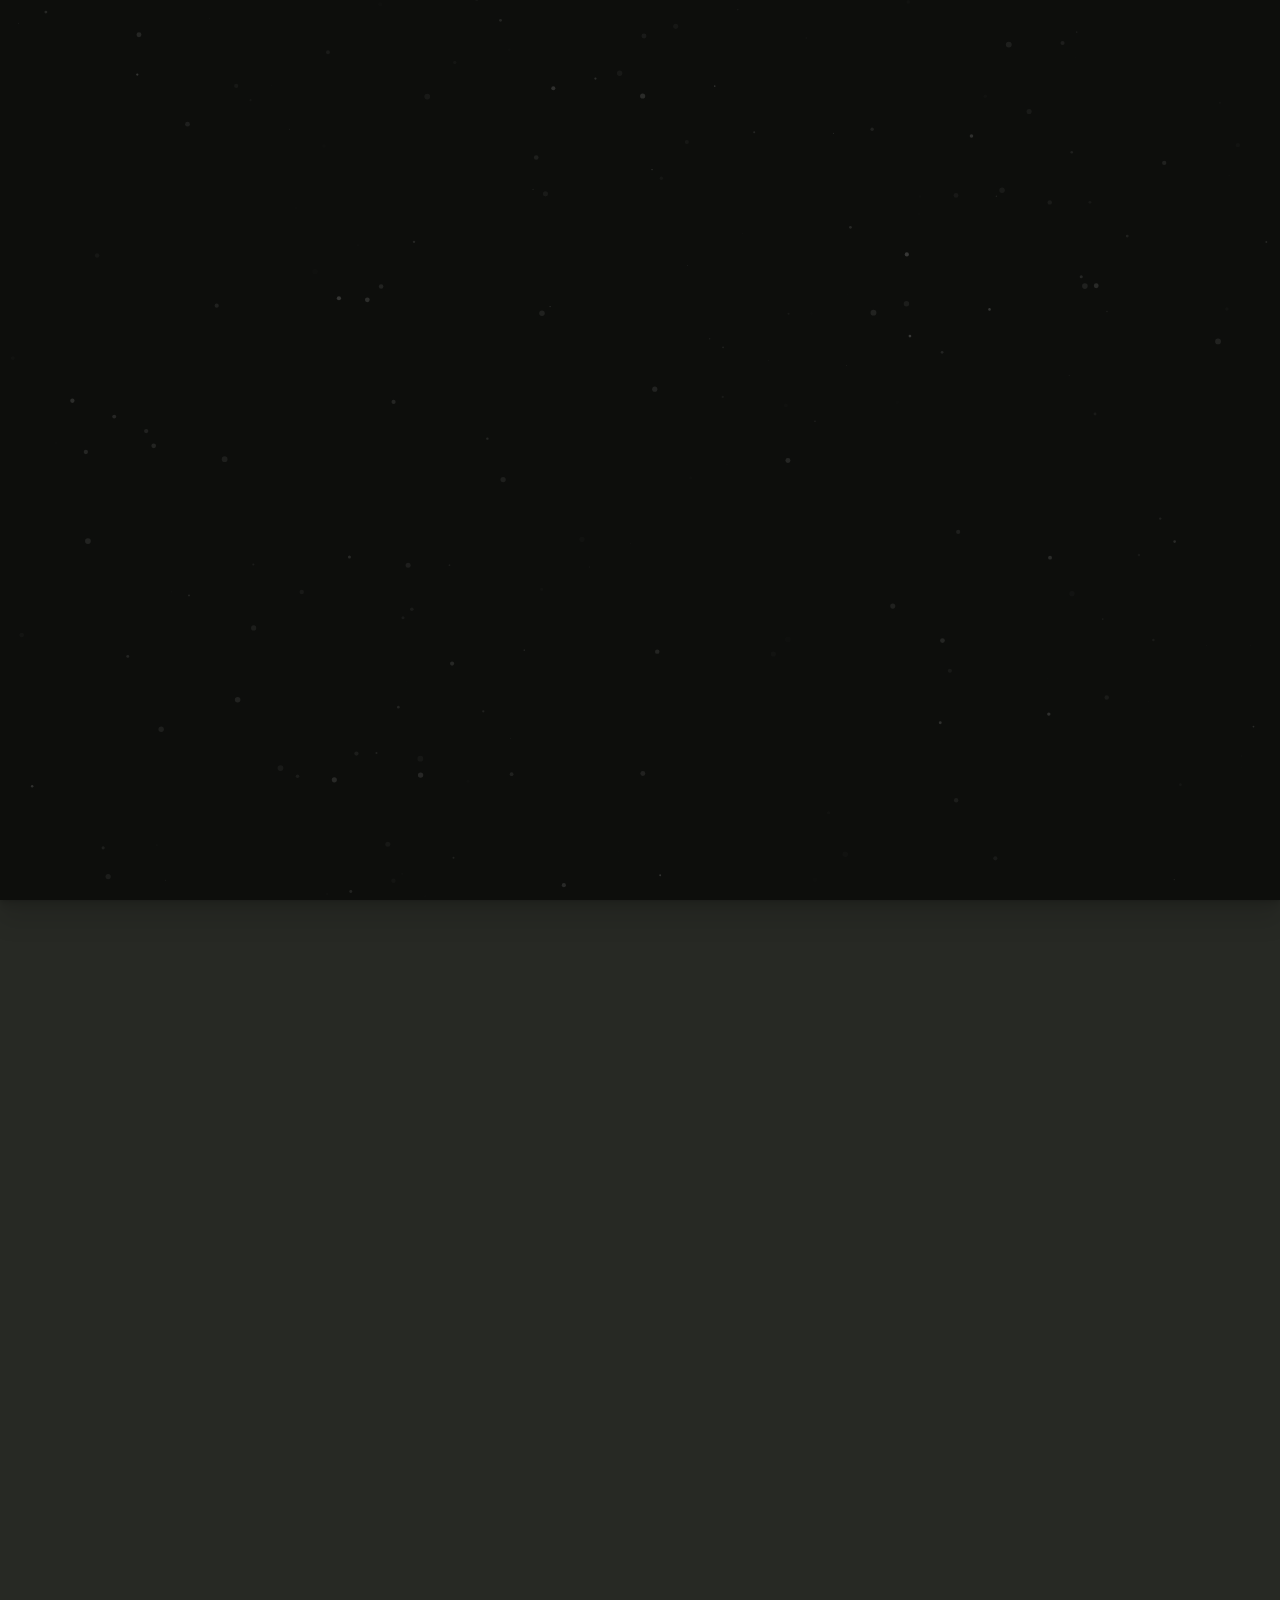
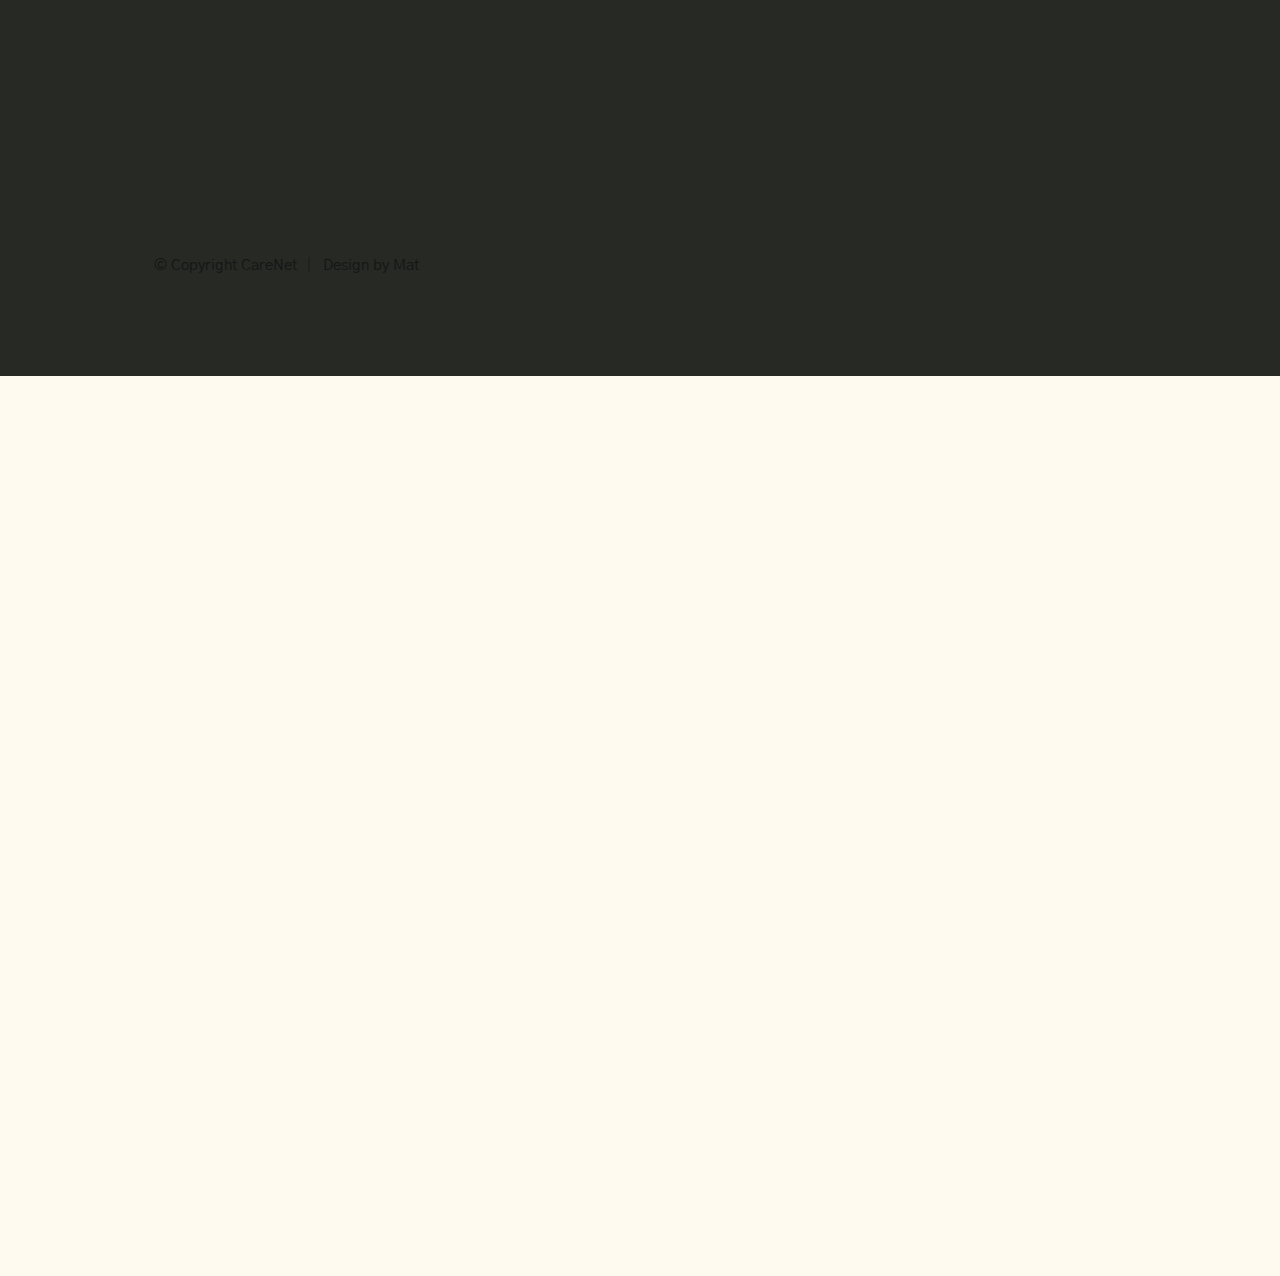
==== commit 7cd32414: "Update index.html" ====
--- a/index.html
+++ b/index.html
@@ -242,8 +242,8 @@
                                         </p>
                                         <a href="https://" class="btn btn--stroke u-fullwidth">Get Started Now</a>
                                         <p>
-                                            <a class="btn btn--primary u-fullwidth" href="https://llamatwoandreplicate.streamlit.app">Chat with CareNetAI</a>
-                                            <a class="btn u-fullwidth" href="https://carenetaidetection.streamlit.app">Detect disease</a>
+                                            <a class="btn btn--primary u-fullwidth" href="https://carenetaichat.streamlit.app/">Chat with CareNetAI</a>
+                                            <a class="btn u-fullwidth" href="https://detectcarenet.streamlit.app/">Detect disease</a>
                                             <a class="btn btn--stroke u-fullwidth" href="#0">Other Services</a>
                                         </p>
                                     </div>
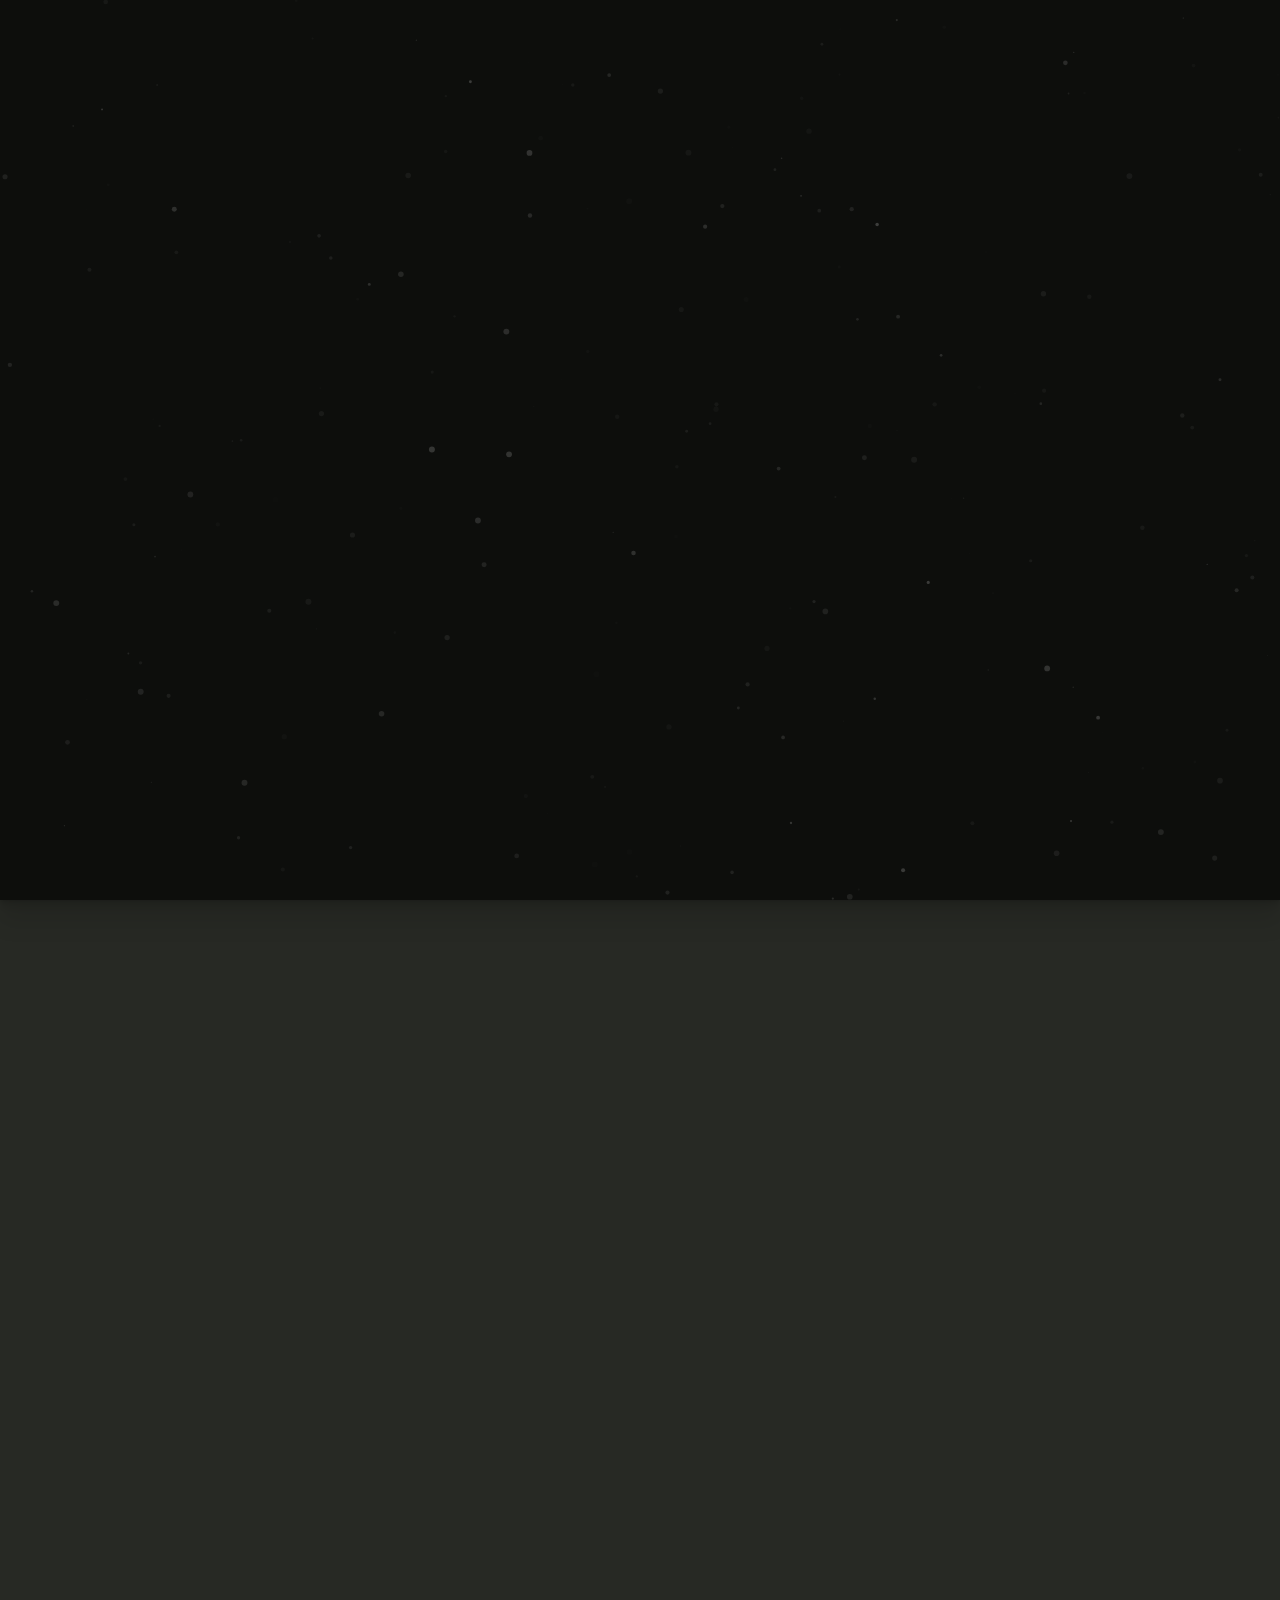
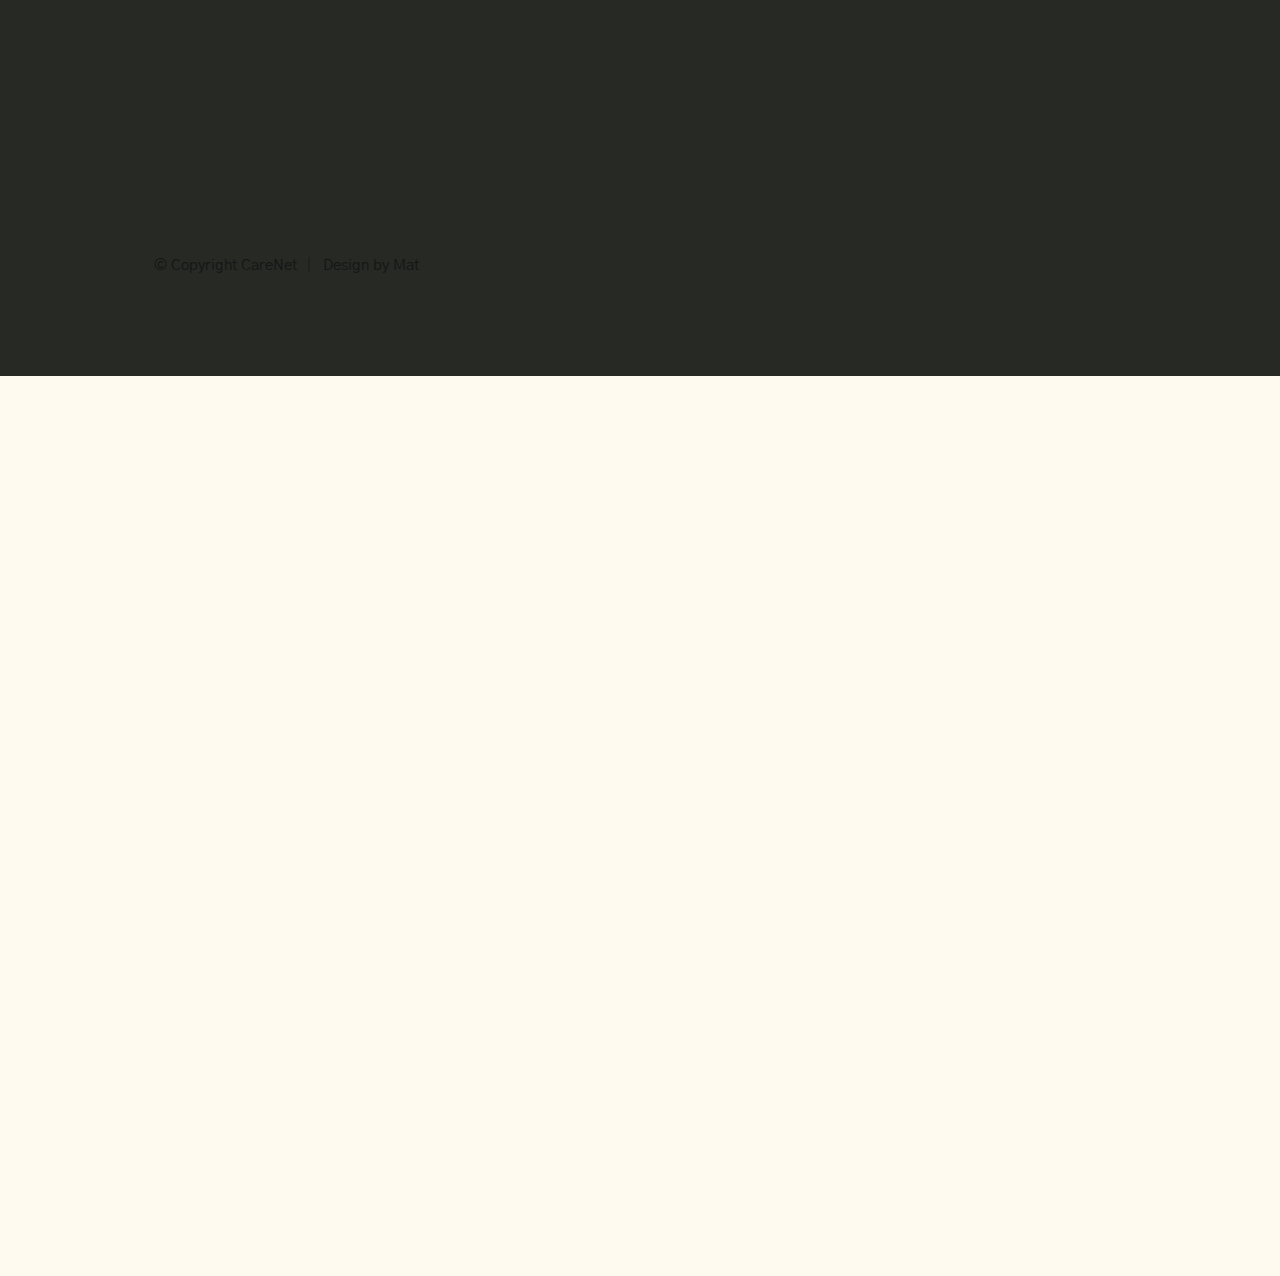
==== commit b16b3959: "Update index.html" ====
--- a/index.html
+++ b/index.html
@@ -59,7 +59,7 @@
             <div class="column">
 
                 <div class="text-pretitle">
-                    Nice to meet you.
+                    Nice to meet you in MLH Hackathon!
                 </div>
 
                 <h1 class="text-huge-title">
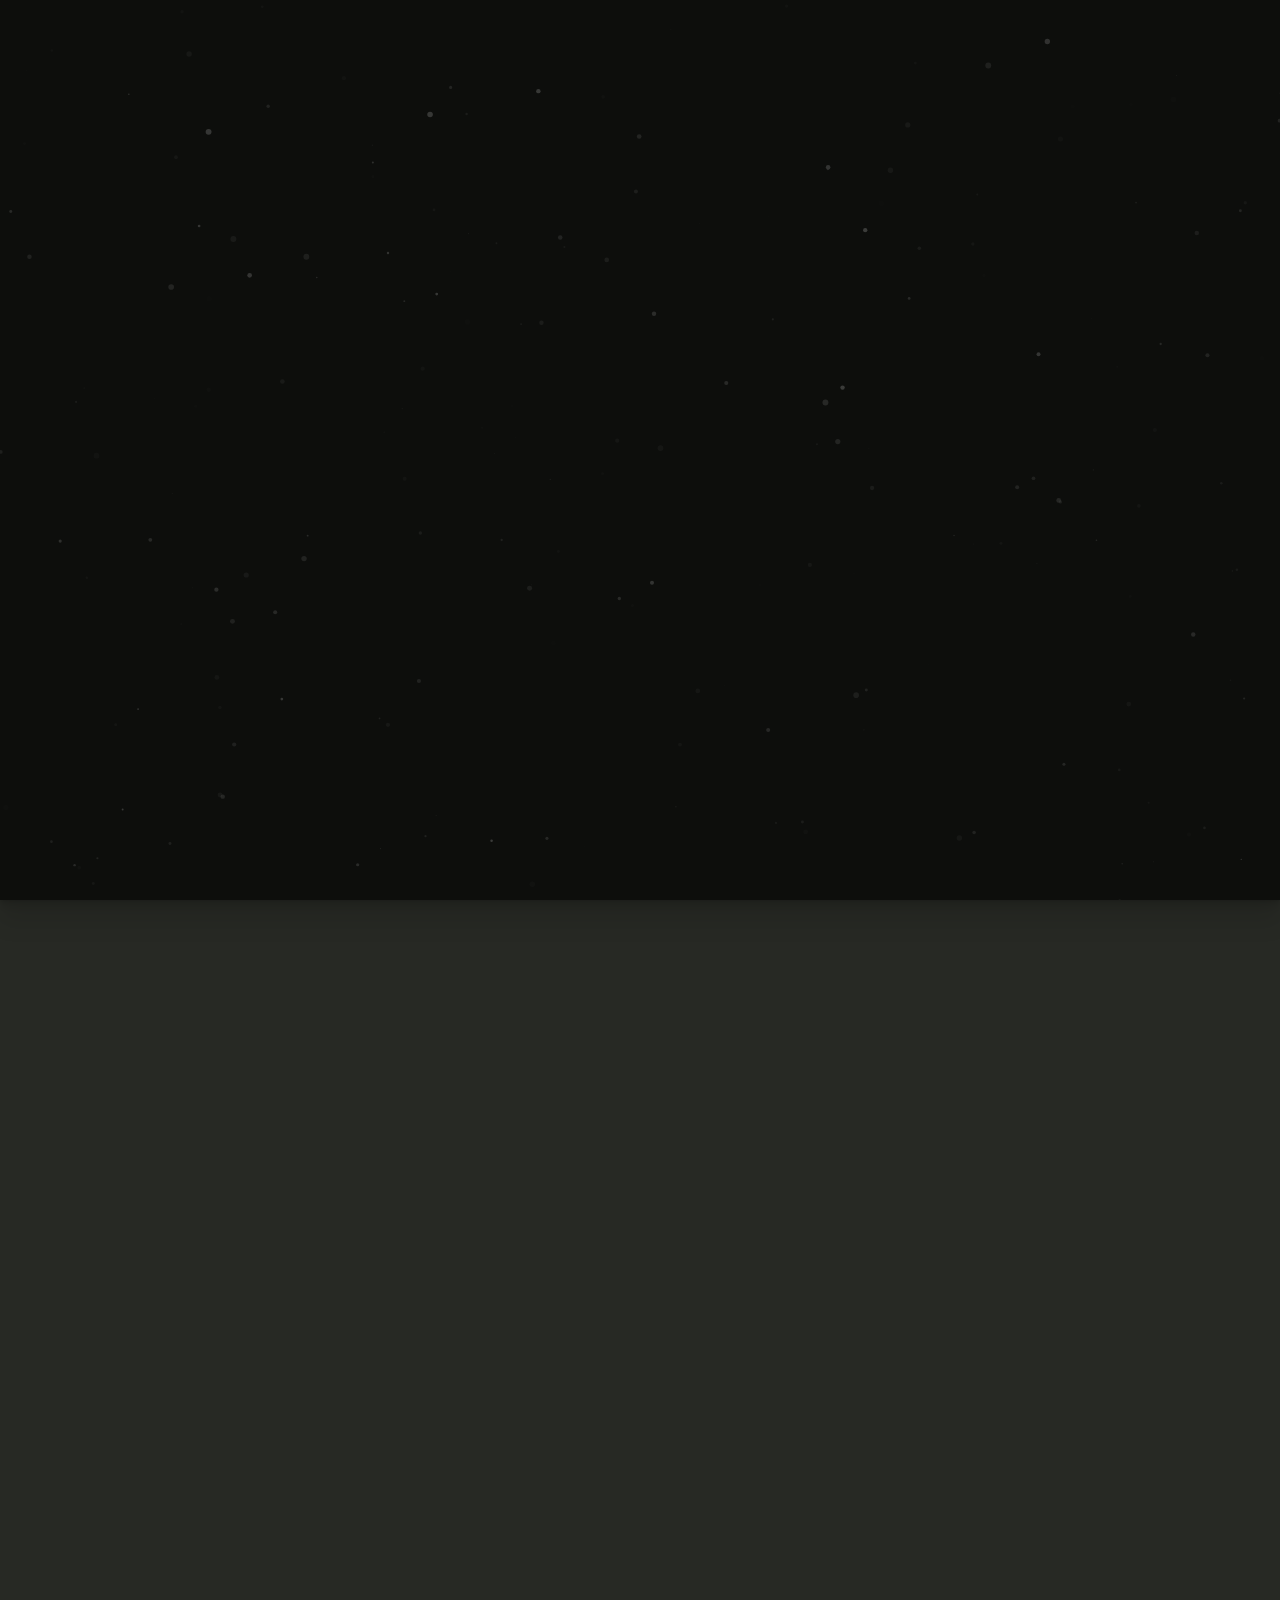
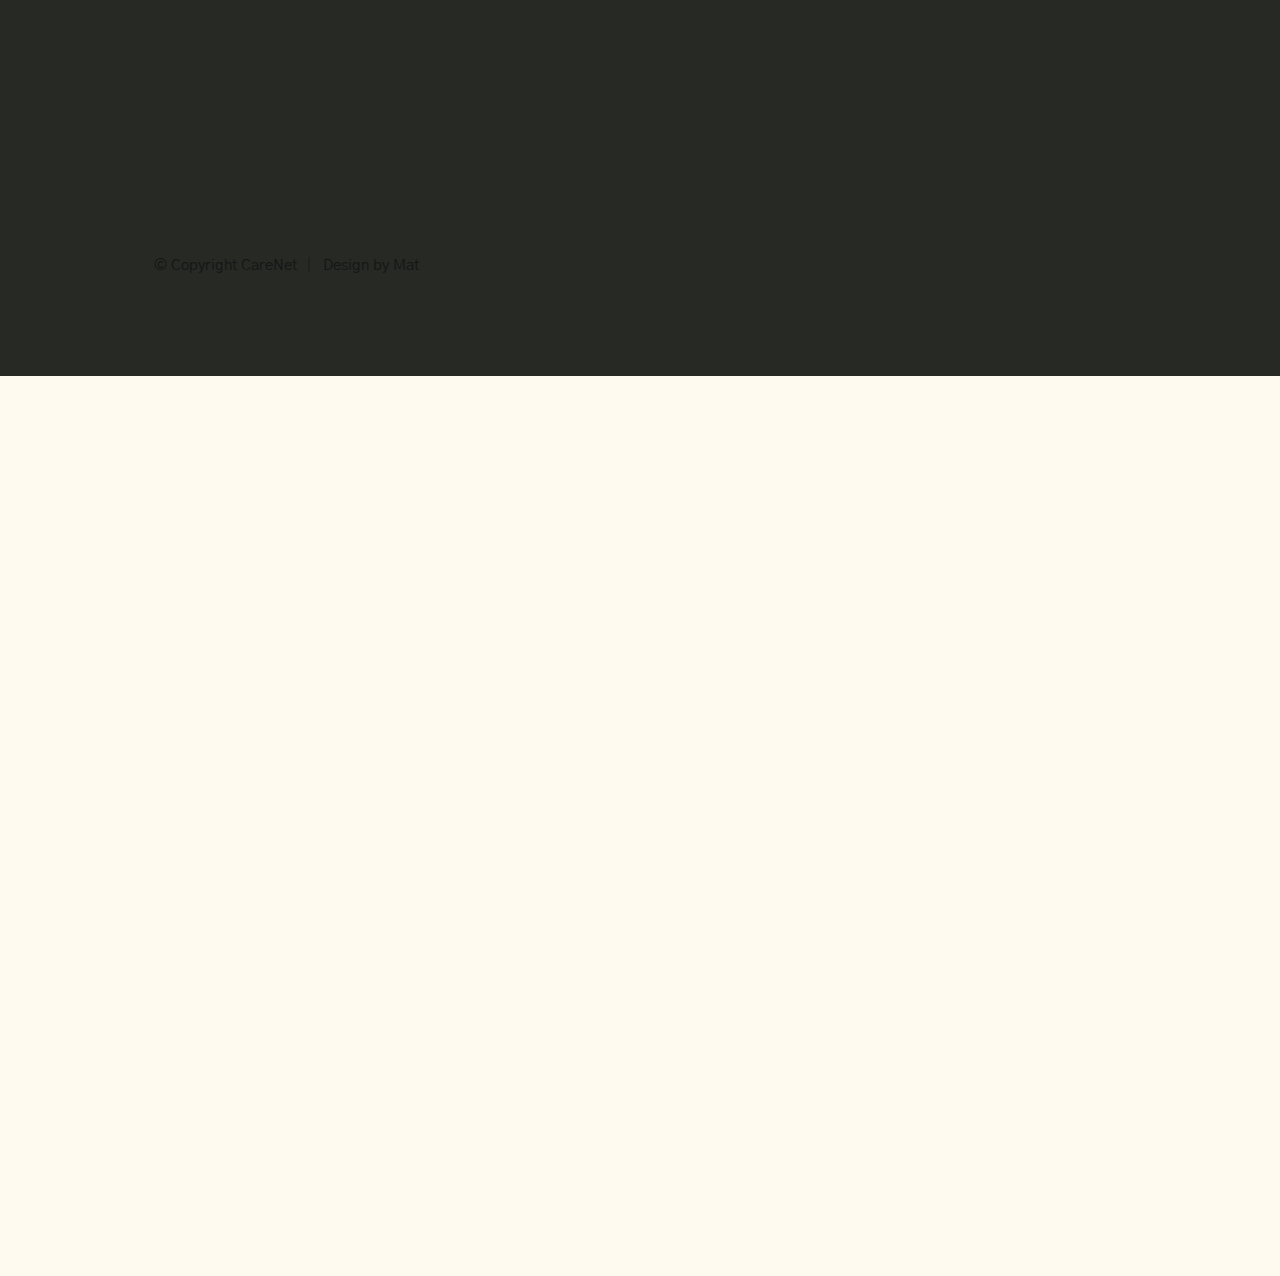
==== commit bb01e779: "Update index.html" ====
--- a/index.html
+++ b/index.html
@@ -234,7 +234,7 @@
                                         </p>
                                     </div>
                                     <div class="column lg-6 tab-12">
-                                        <h4>Need service Hosting?</h4>
+                                        <h4>Need our service?</h4>
                                         <p>
                                         Need a great reliable Consultang?
                                         We highly recommend <a href="https://www.carenetai.github.io">CareNet</a>.
